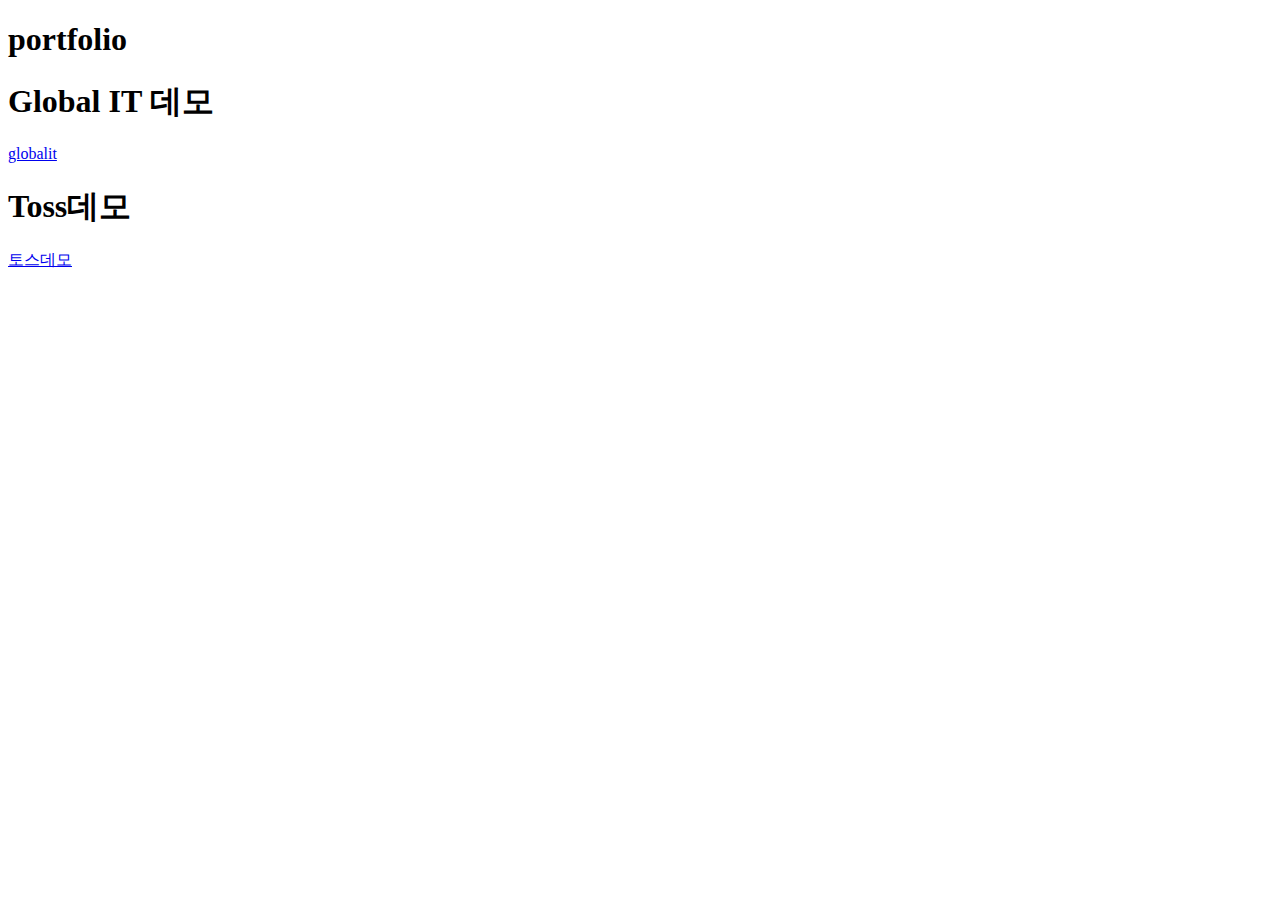
==== index.html @ a835efb0 "Add files via upload" ====
<!DOCTYPE html>
<html lang="en">
<head>
    <meta charset="UTF-8">
    <meta http-equiv="X-UA-Compatible" content="IE=edge">
    <meta name="viewport" content="width=device-width, initial-scale=1.0">
    <title>portfolio</title>
</head>
<body>
    <h1>portfolio</h1>
    <h1>Global IT 데모</h1>
    <a href="https://gogumagoguma.github.io/portfolio/globalit" target="_blank">globalit</a>
    <h1>Toss데모</h1>
    <a href="https://gogumagoguma.github.io/portfolio/toss" target="_blank">토스데모</a>
</body>
</html>
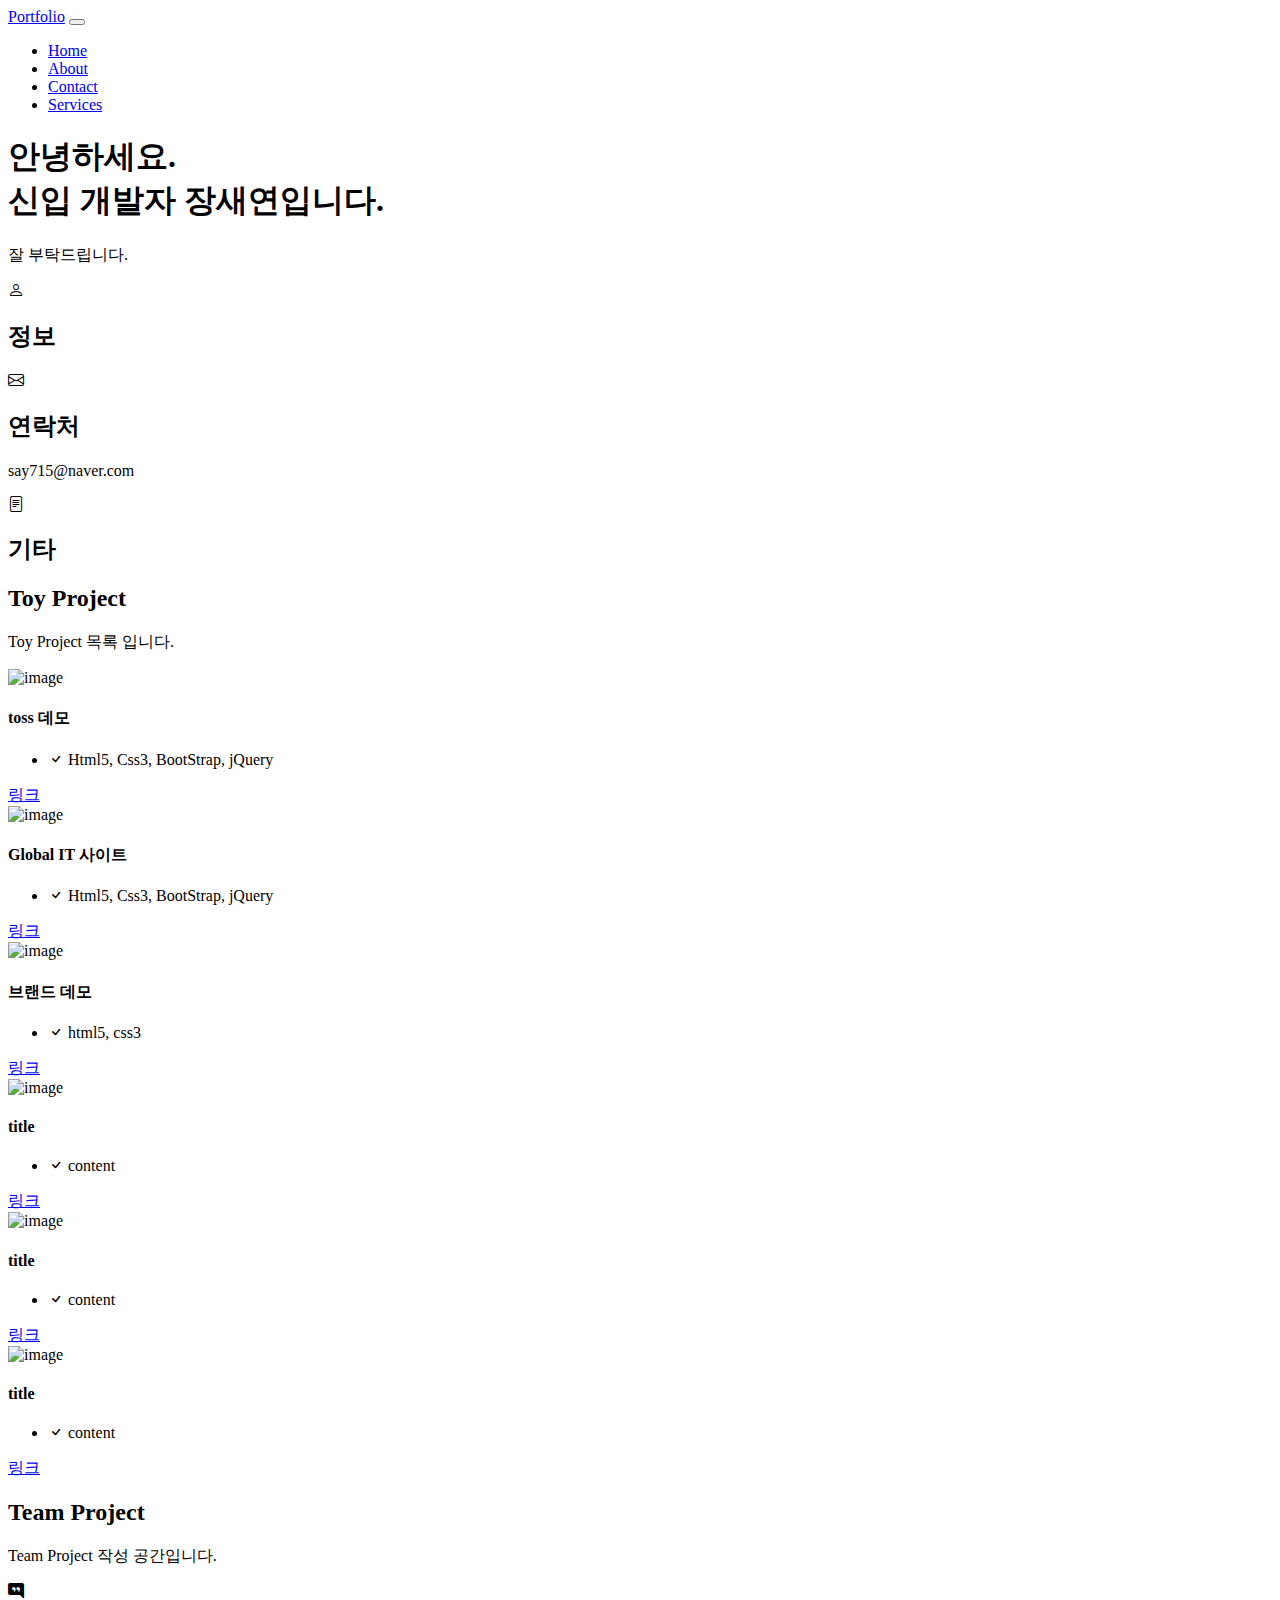
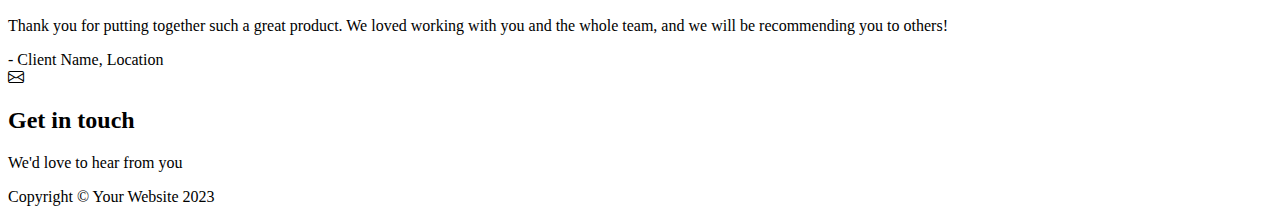
==== commit 151fb38a: "수정" ====
--- a/index.html
+++ b/index.html
@@ -1,16 +1,261 @@
-<!DOCTYPE html>
-<html lang="en">
-<head>
-    <meta charset="UTF-8">
-    <meta http-equiv="X-UA-Compatible" content="IE=edge">
-    <meta name="viewport" content="width=device-width, initial-scale=1.0">
-    <title>portfolio</title>
-</head>
-<body>
-    <h1>portfolio</h1>
-    <h1>Global IT 데모</h1>
-    <a href="https://gogumagoguma.github.io/portfolio/globalit" target="_blank">globalit</a>
-    <h1>Toss데모</h1>
-    <a href="https://gogumagoguma.github.io/portfolio/toss" target="_blank">토스데모</a>
-</body>
-</html>+<!DOCTYPE html>
+<html lang="utf-8">
+    <head>
+        <meta charset="utf-8" />
+        <meta name="viewport" content="width=device-width, initial-scale=1, shrink-to-fit=no" />
+        <meta name="description" content="" />
+        <meta name="author" content="" />
+        <title>Portfolio</title>
+        <!-- Favicon-->
+        <link rel="icon" type="image/x-icon" href="assets/favicon.ico" />
+        <!-- Bootstrap icons-->
+        <link href="https://cdn.jsdelivr.net/npm/bootstrap-icons@1.4.1/font/bootstrap-icons.css" rel="stylesheet" />
+        <!-- Core theme CSS (includes Bootstrap)-->
+        <link href="css/styles.css" rel="stylesheet" />
+    </head>
+    <body>
+        <!-- Responsive navbar-->
+        <nav class="navbar navbar-expand-lg navbar-dark bg-dark">
+            <div class="container px-5">
+                <a class="navbar-brand" href="#!">Portfolio</a>
+                <button class="navbar-toggler" type="button" data-bs-toggle="collapse" data-bs-target="#navbarSupportedContent" aria-controls="navbarSupportedContent" aria-expanded="false" aria-label="Toggle navigation"><span class="navbar-toggler-icon"></span></button>
+                <div class="collapse navbar-collapse" id="navbarSupportedContent">
+                    <ul class="navbar-nav ms-auto mb-2 mb-lg-0">
+                        <li class="nav-item"><a class="nav-link active" aria-current="page" href="#!">Home</a></li>
+                        <li class="nav-item"><a class="nav-link" href="#!">About</a></li>
+                        <li class="nav-item"><a class="nav-link" href="#!">Contact</a></li>
+                        <li class="nav-item"><a class="nav-link" href="#!">Services</a></li>
+                    </ul>
+                </div>
+            </div>
+        </nav>
+        <!-- Header-->
+        <header class="bg-dark py-5">
+            <div class="container px-5">
+                <div class="row gx-5 justify-content-center">
+                    <div class="col-lg-6">
+                        <div class="text-center my-5">
+                            <h1 class="display-5 fw-bolder text-white mb-2">안녕하세요.<br> 신입 개발자 장새연입니다.</h1>
+                            <p class="lead text-white-50 mb-4">잘 부탁드립니다.</p>
+                        </div>
+                    </div>
+                </div>
+            </div>
+        </header>
+        <!-- 소개란-->
+        <section class="py-5 border-bottom" id="features">
+            <div class="container px-5 my-5">
+                <div class="row gx-5">
+                    <div class="col-lg-4 mb-5 mb-lg-0">
+                        <div class="feature bg-primary bg-gradient text-white rounded-3 mb-3"><i class="bi bi-person"></i></div>
+                        <h2 class="h4 fw-bolder">정보</h2>
+                        <p></p>
+
+                    </div>
+                    <div class="col-lg-4 mb-5 mb-lg-0">
+                        <div class="feature bg-primary bg-gradient text-white rounded-3 mb-3"><i class="bi bi-envelope"></i></div>
+                        <h2 class="h4 fw-bolder">연락처</h2>
+                        <p>say715@naver.com</p>
+
+                    </div>
+                    <div class="col-lg-4">
+                        <div class="feature bg-primary bg-gradient text-white rounded-3 mb-3"><i class="bi bi-file-text"></i></div>
+                        <h2 class="h4 fw-bolder">기타</h2>
+                        <p></p>
+
+                    </div>
+                </div>
+            </div>
+        </section>
+        <!-- Pricing section-->
+        <section class="bg-light py-5 border-bottom">
+            <div class="container px-5 my-5 ">
+                <div class="text-center mb-5">
+                    <h2 class="fw-bolder">Toy Project</h2>
+                    <p class="lead mb-0">Toy Project 목록 입니다.</p>
+                </div>
+                <div class="row gx-5 justify-content-center">
+                    <!-- ToyProject 1-->
+                    <div class="col-lg-6 col-xl-4">
+                        <div class="card mb-5 mb-xl-0">
+                            <!-- 이미지 들어갈 곳 -->
+                            <div class="mb-3">
+                                <img class="card-img-top" src="img/toss.png" alt="image" style="width:100%">
+                            </div>
+                            <div class="card-body p-4">
+                                <h4 class="card-title text-center">toss 데모</h4>
+                                <ul class="card-text list-unstyled mb-4">
+                                    <li class="mb-2">
+                                        <i class="bi bi-check text-primary"></i>
+                                        Html5, Css3, BootStrap, jQuery
+                                    </li>
+                                </ul>
+                                <div class="d-grid"><a class="btn btn-outline-primary" href="toss/index.html">링크</a></div>
+                            </div>
+                        </div>
+                    </div>
+                    <!-- ToyProject 2-->
+                    <div class="col-lg-6 col-xl-4">
+                        <div class="card mb-5 mb-xl-0">
+                            <!-- 이미지 들어갈 곳 -->
+                            <div class="mb-3">
+                                <img class="card-img-top" src="img/global.png" alt="image" style="width:100%">
+                            </div>
+                            <div class="card-body p-4">
+                                <h4 class="card-title text-center">Global IT 사이트</h4>
+                                <ul class="card-text list-unstyled mb-4">
+                                    <li class="mb-2">
+                                        <i class="bi bi-check text-primary"></i>
+                                        Html5, Css3, BootStrap, jQuery
+                                    </li>
+                                </ul>
+                                <div class="d-grid"><a class="btn btn-outline-primary" href="globalit/index.html">링크</a></div>
+                            </div>
+                        </div>
+                    </div>
+                    <!-- ToyProject 3-->
+                    <div class="col-lg-6 col-xl-4">
+                        <div class="card mb-5 mb-xl-0">
+                            <!-- 이미지 들어갈 곳 -->
+                            <div class="mb-3">
+                                <img class="card-img-top" src="img/brand.png" alt="image" style="width:100%">
+                            </div>
+                            <div class="card-body p-4">
+                                <h4 class="card-title text-center">브랜드 데모</h4>
+                                <ul class="card-text list-unstyled mb-4">
+                                    <li class="mb-2">
+                                        <i class="bi bi-check text-primary"></i>
+                                        html5, css3
+                                    </li>
+                                </ul>
+                                <div class="d-grid"><a class="btn btn-outline-primary" href="brand/index.html">링크</a></div>
+                            </div>
+                        </div>
+                    </div>
+                </div>
+            </div>
+            <div class="container px-5 my-5 ">
+                <div class="row gx-5 justify-content-center">
+                    <!-- ToyProject 1-->
+                    <div class="col-lg-6 col-xl-4">
+                        <div class="card mb-5 mb-xl-0">
+                            <!-- 이미지 들어갈 곳 -->
+                            <div class="mb-3">
+                                <img class="card-img-top" src="img/test.png" alt="image" style="width:100%">
+                            </div>
+                            <div class="card-body p-4">
+                                <h4 class="card-title text-center">title</h4>
+                                <ul class="card-text list-unstyled mb-4">
+                                    <li class="mb-2">
+                                        <i class="bi bi-check text-primary"></i>
+                                        content
+                                    </li>
+                                </ul>
+                                <div class="d-grid"><a class="btn btn-outline-primary" href="#!">링크</a></div>
+                            </div>
+                        </div>
+                    </div>
+                    <!-- ToyProject 2-->
+                    <div class="col-lg-6 col-xl-4">
+                        <div class="card mb-5 mb-xl-0">
+                            <!-- 이미지 들어갈 곳 -->
+                            <div class="mb-3">
+                                <img class="card-img-top" src="img/test.png" alt="image" style="width:100%">
+                            </div>
+                            <div class="card-body p-4">
+                                <h4 class="card-title text-center">title</h4>
+                                <ul class="card-text list-unstyled mb-4">
+                                    <li class="mb-2">
+                                        <i class="bi bi-check text-primary"></i>
+                                        content
+                                    </li>
+                                </ul>
+                                <div class="d-grid"><a class="btn btn-outline-primary" href="#!">링크</a></div>
+                            </div>
+                        </div>
+                    </div>
+                    <!-- ToyProject 3-->
+                    <div class="col-lg-6 col-xl-4">
+                        <div class="card mb-5 mb-xl-0">
+                            <!-- 이미지 들어갈 곳 -->
+                            <div class="mb-3">
+                                <img class="card-img-top" src="img/test.png" alt="image" style="width:100%">
+                            </div>
+                            <div class="card-body p-4">
+                                <h4 class="card-title text-center">title</h4>
+                                <ul class="card-text list-unstyled mb-4">
+                                    <li class="mb-2">
+                                        <i class="bi bi-check text-primary"></i>
+                                        content
+                                    </li>
+                                </ul>
+                                <div class="d-grid"><a class="btn btn-outline-primary" href="#!">링크</a></div>
+                            </div>
+                        </div>
+                    </div>
+                </div>
+            </div>
+        </section>
+        <!-- Testimonials section-->
+        <section class="py-5 border-bottom">
+            <div class="container px-5 my-5 px-5">
+                <div class="text-center mb-5">
+                    <h2 class="fw-bolder">Team Project</h2>
+                    <p class="lead mb-0">Team Project 작성 공간입니다.</p>
+                </div>
+                <div class="row gx-5 justify-content-center">
+                    <div class="col-lg-6">
+                        <!-- Testimonial 1-->
+                        <div class="card mb-4">
+                            <div class="card-body p-4">
+                                <div class="d-flex">
+                                    <div class="flex-shrink-0"><i class="bi bi-chat-right-quote-fill text-primary fs-1"></i></div>
+                                    <div class="ms-4">
+                                        <p class="mb-1">Thank you for putting together such a great product. We loved working with you and the whole team, and we will be recommending you to others!</p>
+                                        <div class="small text-muted">- Client Name, Location</div>
+                                    </div>
+                                </div>
+                            </div>
+                        </div>
+                    </div>
+                </div>
+            </div>
+        </section>
+        <!-- Contact section-->
+        <section class="bg-light py-5">
+            <div class="container px-5 my-5 px-5">
+                <div class="text-center mb-5">
+                    <div class="feature bg-primary bg-gradient text-white rounded-3 mb-3"><i class="bi bi-envelope"></i></div>
+                    <h2 class="fw-bolder">Get in touch</h2>
+                    <p class="lead mb-0">We'd love to hear from you</p>
+                </div>
+
+            </div>
+        </section>
+        <!-- Footer-->
+        <footer class="py-5 bg-dark">
+            <div class="container px-5"><p class="m-0 text-center text-white">Copyright &copy; Your Website 2023</p></div>
+        </footer>
+        <!-- Bootstrap core JS-->
+        <script src="https://cdn.jsdelivr.net/npm/bootstrap@5.2.3/dist/js/bootstrap.bundle.min.js"></script>
+        <!-- Core theme JS-->
+        <script src="js/scripts.js"></script>
+        <!-- * * * * * * * * * * * * * * * * * * * * * * * * * * * * * * * * * * * * * * * *-->
+        <!-- * *                               SB Forms JS                               * *-->
+        <!-- * * Activate your form at https://startbootstrap.com/solution/contact-forms * *-->
+        <!-- * * * * * * * * * * * * * * * * * * * * * * * * * * * * * * * * * * * * * * * *-->
+        <script src="https://cdn.startbootstrap.com/sb-forms-latest.js"></script>
+
+
+        <!-- 모달 -------------------->
+        <div class="modal" tabindex="-1" role="dialog">
+            <div class="modal-dialog modal-lg" role="document">
+                <div class="modal-content">
+                    <div class="modal-header"></div>
+                    <div class="modal-body"></div>
+                    <div class="modal-footer"></div>
+                </div>
+            </div>
+        </div>
+    </body>
+</html>
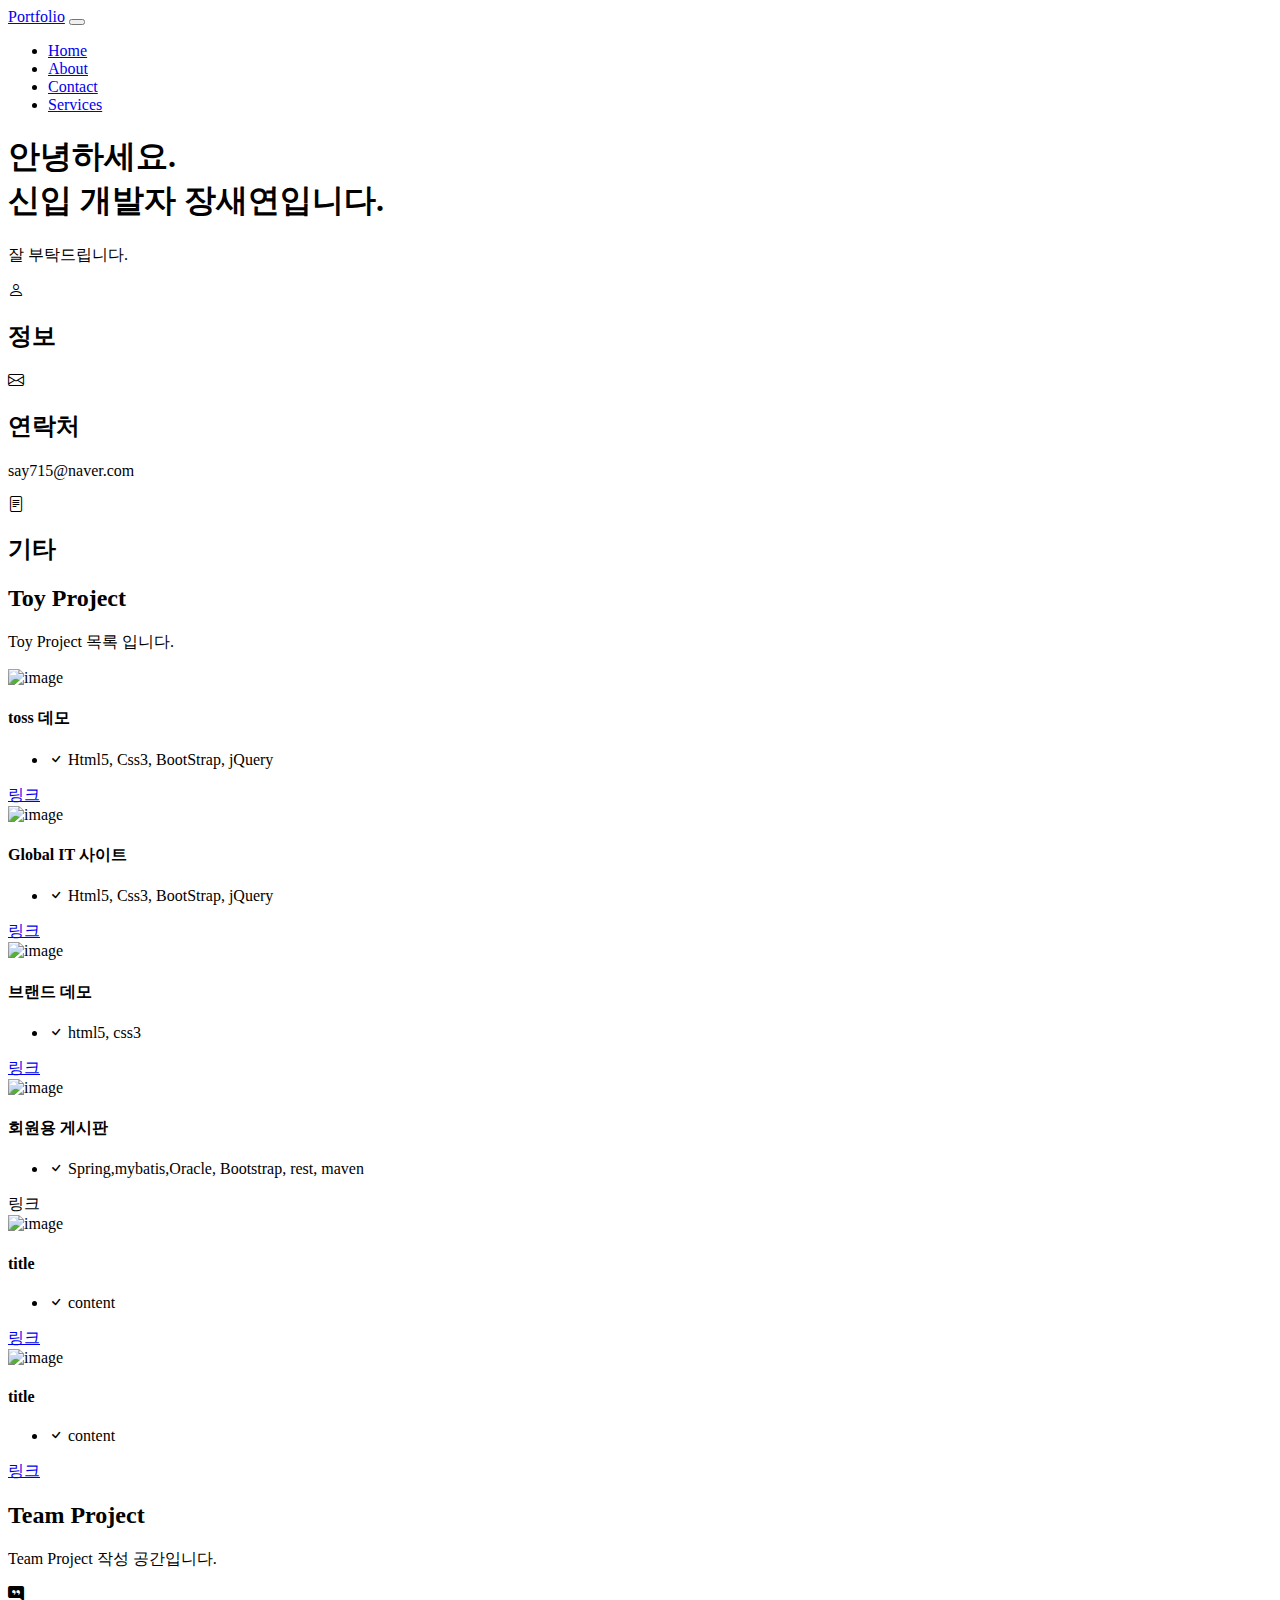
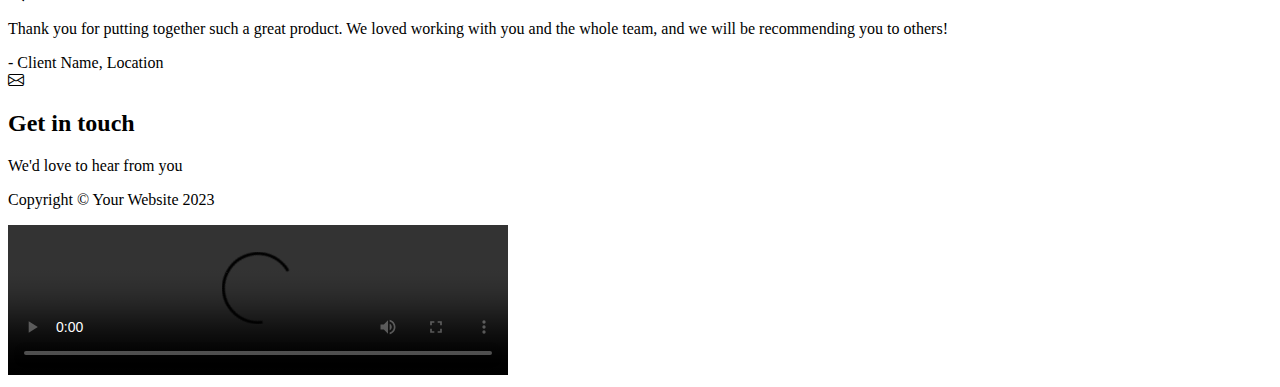
==== commit af176079: "modal 작성중" ====
--- a/index.html
+++ b/index.html
@@ -144,14 +144,14 @@
                                 <img class="card-img-top" src="img/test.png" alt="image" style="width:100%">
                             </div>
                             <div class="card-body p-4">
-                                <h4 class="card-title text-center">title</h4>
-                                <ul class="card-text list-unstyled mb-4">
-                                    <li class="mb-2">
-                                        <i class="bi bi-check text-primary"></i>
-                                        content
-                                    </li>
-                                </ul>
-                                <div class="d-grid"><a class="btn btn-outline-primary" href="#!">링크</a></div>
+                                <h4 class="card-title text-center">회원용 게시판</h4>
+                                <ul class="card-text list-unstyled mb-4">
+                                    <li class="mb-2">
+                                        <i class="bi bi-check text-primary"></i>
+                                        Spring,mybatis,Oracle, Bootstrap, rest, maven
+                                    </li>
+                                </ul>
+                                <div class="d-grid"><a class="btn btn-outline-primary modalBtn" th:data-file="spring.mp4">링크</a></div>
                             </div>
                         </div>
                     </div>
@@ -252,10 +252,25 @@
             <div class="modal-dialog modal-lg" role="document">
                 <div class="modal-content">
                     <div class="modal-header"></div>
-                    <div class="modal-body"></div>
+                    <div class="modal-body">
+                        <video controls width="500">
+                            <source src="">
+                        </video>
+                    </div>
                     <div class="modal-footer"></div>
                 </div>
             </div>
         </div>
+        <!-- 모달 end. -->
     </body>
+
+    <script>
+        $(document).ready(function(e){
+            $(".modalBtn").click(function(){
+                // let src = "video/"+$(this).data('file');
+                // $(".modal .modal-body").attr("src",src);
+                $(".modal").modal('show');
+            });
+        });
+    </script>
 </html>
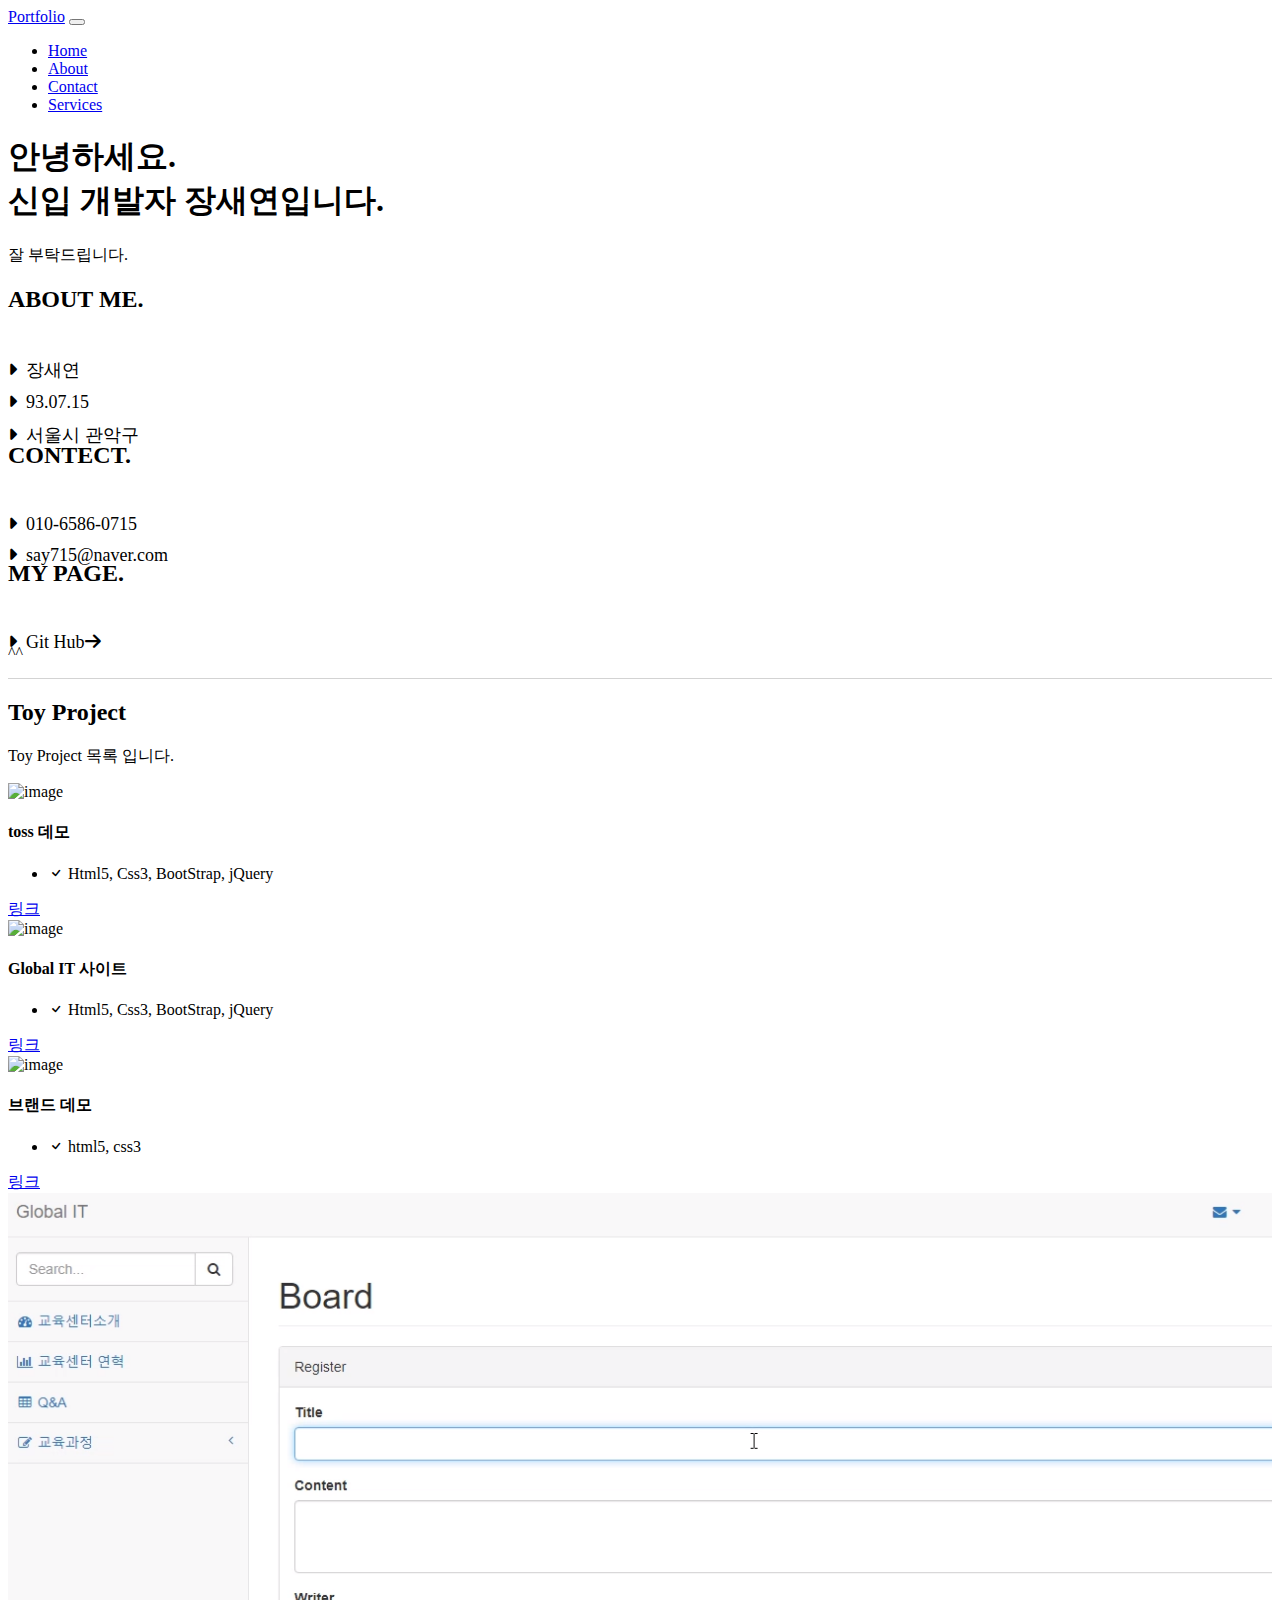
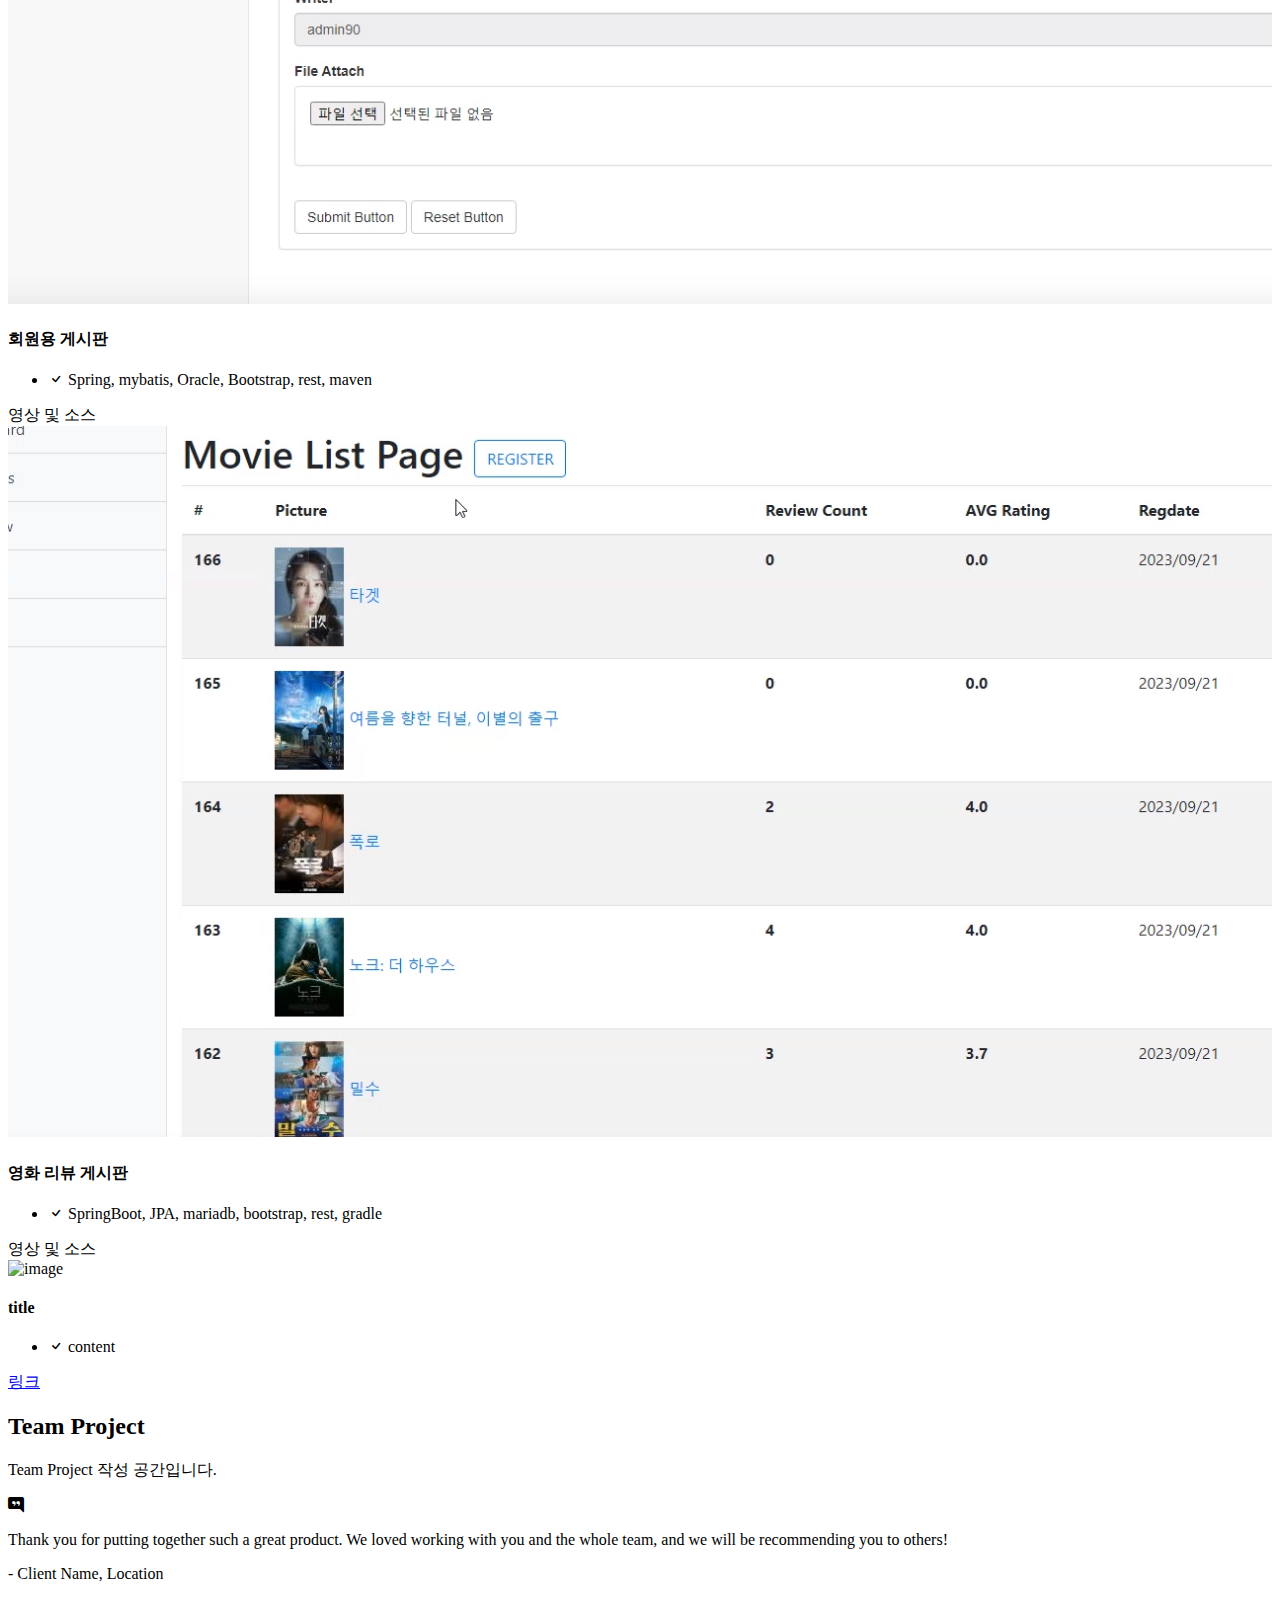
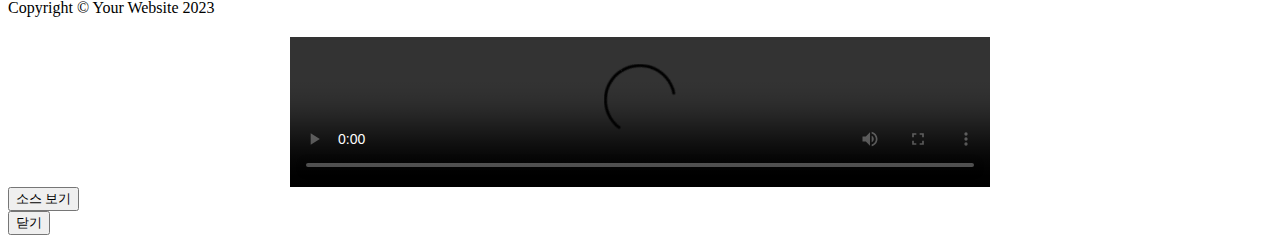
==== commit 181e2afe: "1" ====
--- a/index.html
+++ b/index.html
@@ -12,6 +12,32 @@
         <link href="https://cdn.jsdelivr.net/npm/bootstrap-icons@1.4.1/font/bootstrap-icons.css" rel="stylesheet" />
         <!-- Core theme CSS (includes Bootstrap)-->
         <link href="css/styles.css" rel="stylesheet" />
+        <link rel="stylesheet" href="https://cdnjs.cloudflare.com/ajax/libs/font-awesome/6.4.2/css/all.min.css">
+        <style>
+            @font-face {
+                font-family: 'NanumSquareNeo-Variable';
+                src: url('https://cdn.jsdelivr.net/gh/projectnoonnu/noonfonts_11-01@1.0/NanumSquareNeo-Variable.woff2') format('woff2');
+                font-weight: normal;
+                font-style: normal;
+            }
+            *{
+                font-family: 'NanumSquareNeo-Variable'; 
+            }
+            #features li{
+                list-style: none;
+                font-size: large;
+                margin-bottom: 10px;
+            }
+            #features ul{
+                padding: 0px;
+                position: relative;
+                top: 25px;
+            }
+            #features li a{
+                color: black;
+                text-decoration: none;
+            }
+        </style>
     </head>
     <body>
         <!-- Responsive navbar-->
@@ -35,7 +61,7 @@
                 <div class="row gx-5 justify-content-center">
                     <div class="col-lg-6">
                         <div class="text-center my-5">
-                            <h1 class="display-5 fw-bolder text-white mb-2">안녕하세요.<br> 신입 개발자 장새연입니다.</h1>
+                            <h1 class="display-5 fw-bolder text-white mb-2" style="width: 600px;">안녕하세요.<br>신입 개발자 장새연입니다.</h1>
                             <p class="lead text-white-50 mb-4">잘 부탁드립니다.</p>
                         </div>
                     </div>
@@ -43,28 +69,43 @@
             </div>
         </header>
         <!-- 소개란-->
-        <section class="py-5 border-bottom" id="features">
+        <section class="bg-light py-5 border-bottom" id="features">
             <div class="container px-5 my-5">
                 <div class="row gx-5">
                     <div class="col-lg-4 mb-5 mb-lg-0">
-                        <div class="feature bg-primary bg-gradient text-white rounded-3 mb-3"><i class="bi bi-person"></i></div>
-                        <h2 class="h4 fw-bolder">정보</h2>
-                        <p></p>
-
+                        <h2 class="fw-bolder">ABOUT ME.</h2>
+                        <ul>
+                            <li><i class="fa-solid fa-caret-right"></i>&nbsp;&nbsp;장새연</li>
+                            <li><i class="fa-solid fa-caret-right"></i>&nbsp;&nbsp;93.07.15</li>
+                            <li><i class="fa-solid fa-caret-right"></i>&nbsp;&nbsp;서울시 관악구</li>
+                        </ul>
                     </div>
                     <div class="col-lg-4 mb-5 mb-lg-0">
-                        <div class="feature bg-primary bg-gradient text-white rounded-3 mb-3"><i class="bi bi-envelope"></i></div>
-                        <h2 class="h4 fw-bolder">연락처</h2>
-                        <p>say715@naver.com</p>
-
+                        <h2 class="fw-bolder">CONTECT.</h2>
+                        <ul>
+                            <li><i class="fa-solid fa-caret-right"></i>&nbsp;&nbsp;010-6586-0715</li>
+                            <li><i class="fa-solid fa-caret-right"></i>&nbsp;&nbsp;say715@naver.com</li>
+                        </ul>
                     </div>
                     <div class="col-lg-4">
-                        <div class="feature bg-primary bg-gradient text-white rounded-3 mb-3"><i class="bi bi-file-text"></i></div>
-                        <h2 class="h4 fw-bolder">기타</h2>
-                        <p></p>
-
-                    </div>
-                </div>
+                        <h2 class="fw-bolder">MY PAGE.</h2>
+                        <ul>
+                            <li><i class="fa-solid fa-caret-right"></i>&nbsp;
+                                <a href="https://github.com/goguma715/portfolio">Git Hub<i class="fa-solid fa-arrow-right"></i></a>
+                            </li>
+                        </ul>
+                    </div>
+                </div>
+            </div>
+        </section>
+        <!-- Contact section-->
+        <section class="py-5" style="border-bottom: solid 1px lightgray;">
+            <div class="container px-5 my-5 px-5">
+                <div class="text-center mb-5">
+                    <!-- <h2 class="fw-bolder">Skills.</h2> -->
+                    <p class="lead mb-0">^^</p>
+                </div>
+
             </div>
         </section>
         <!-- Pricing section-->
@@ -141,17 +182,17 @@
                         <div class="card mb-5 mb-xl-0">
                             <!-- 이미지 들어갈 곳 -->
                             <div class="mb-3">
-                                <img class="card-img-top" src="img/test.png" alt="image" style="width:100%">
+                                <img class="card-img-top" src="img/spring.png" alt="image" style="width:100%">
                             </div>
                             <div class="card-body p-4">
                                 <h4 class="card-title text-center">회원용 게시판</h4>
                                 <ul class="card-text list-unstyled mb-4">
                                     <li class="mb-2">
                                         <i class="bi bi-check text-primary"></i>
-                                        Spring,mybatis,Oracle, Bootstrap, rest, maven
-                                    </li>
-                                </ul>
-                                <div class="d-grid"><a class="btn btn-outline-primary modalBtn" th:data-file="spring.mp4">링크</a></div>
+                                        Spring, mybatis, Oracle, Bootstrap, rest, maven
+                                    </li>
+                                </ul>
+                                <div class="d-grid"><a class="btn btn-outline-primary modalBtn" data-file="spring.mp4">영상 및 소스</a></div>
                             </div>
                         </div>
                     </div>
@@ -160,17 +201,17 @@
                         <div class="card mb-5 mb-xl-0">
                             <!-- 이미지 들어갈 곳 -->
                             <div class="mb-3">
-                                <img class="card-img-top" src="img/test.png" alt="image" style="width:100%">
-                            </div>
-                            <div class="card-body p-4">
-                                <h4 class="card-title text-center">title</h4>
-                                <ul class="card-text list-unstyled mb-4">
-                                    <li class="mb-2">
-                                        <i class="bi bi-check text-primary"></i>
-                                        content
-                                    </li>
-                                </ul>
-                                <div class="d-grid"><a class="btn btn-outline-primary" href="#!">링크</a></div>
+                                <img class="card-img-top" src="img/springboot.png" alt="image" style="width:100%">
+                            </div>
+                            <div class="card-body p-4">
+                                <h4 class="card-title text-center">영화 리뷰 게시판</h4>
+                                <ul class="card-text list-unstyled mb-4">
+                                    <li class="mb-2">
+                                        <i class="bi bi-check text-primary"></i>
+                                        SpringBoot, JPA, mariadb, bootstrap, rest, gradle
+                                    </li>
+                                </ul>
+                                <div class="d-grid"><a class="btn btn-outline-primary modalBtn" data-file="springboot.mp4">영상 및 소스</a></div>
                             </div>
                         </div>
                     </div>
@@ -221,56 +262,56 @@
                 </div>
             </div>
         </section>
-        <!-- Contact section-->
-        <section class="bg-light py-5">
-            <div class="container px-5 my-5 px-5">
-                <div class="text-center mb-5">
-                    <div class="feature bg-primary bg-gradient text-white rounded-3 mb-3"><i class="bi bi-envelope"></i></div>
-                    <h2 class="fw-bolder">Get in touch</h2>
-                    <p class="lead mb-0">We'd love to hear from you</p>
-                </div>
-
-            </div>
-        </section>
         <!-- Footer-->
         <footer class="py-5 bg-dark">
             <div class="container px-5"><p class="m-0 text-center text-white">Copyright &copy; Your Website 2023</p></div>
         </footer>
         <!-- Bootstrap core JS-->
         <script src="https://cdn.jsdelivr.net/npm/bootstrap@5.2.3/dist/js/bootstrap.bundle.min.js"></script>
-        <!-- Core theme JS-->
         <script src="js/scripts.js"></script>
-        <!-- * * * * * * * * * * * * * * * * * * * * * * * * * * * * * * * * * * * * * * * *-->
-        <!-- * *                               SB Forms JS                               * *-->
-        <!-- * * Activate your form at https://startbootstrap.com/solution/contact-forms * *-->
-        <!-- * * * * * * * * * * * * * * * * * * * * * * * * * * * * * * * * * * * * * * * *-->
         <script src="https://cdn.startbootstrap.com/sb-forms-latest.js"></script>
 
 
         <!-- 모달 -------------------->
-        <div class="modal" tabindex="-1" role="dialog">
+        <div class="modal videoModal" tabindex="-1" role="dialog">
             <div class="modal-dialog modal-lg" role="document">
                 <div class="modal-content">
-                    <div class="modal-header"></div>
                     <div class="modal-body">
-                        <video controls width="500">
-                            <source src="">
-                        </video>
-                    </div>
-                    <div class="modal-footer"></div>
+                        <div class="container" style="display: flex; align-items: center; justify-content: center; margin-top: 20px;">
+                            <video controls width="700" >
+                                <source src="">
+                            </video>
+                        </div>
+                        <button>소스 보기</button>
+                    </div>
+                    <div class="modal-footer">
+                        <button class="btn btn-outline-primary close">닫기</button>
+                    </div>
                 </div>
             </div>
         </div>
         <!-- 모달 end. -->
     </body>
 
+    <script src="https://code.jquery.com/jquery-3.4.1.js"></script>
     <script>
         $(document).ready(function(e){
+            let videoModal = $(".videoModal");
+
             $(".modalBtn").click(function(){
-                // let src = "video/"+$(this).data('file');
-                // $(".modal .modal-body").attr("src",src);
-                $(".modal").modal('show');
+                let src = "/video/" + $(this).data('file');
+                let videoElement = videoModal.find("video");
+                let videoSource = videoElement.find("source");
+
+                videoSource.attr("src", src);
+                videoElement[0].load();
+                videoModal.modal("show");
             });
+
+            $('.close').click(function(){
+                $(videoModal).modal('hide');
+            });
+            
         });
     </script>
 </html>
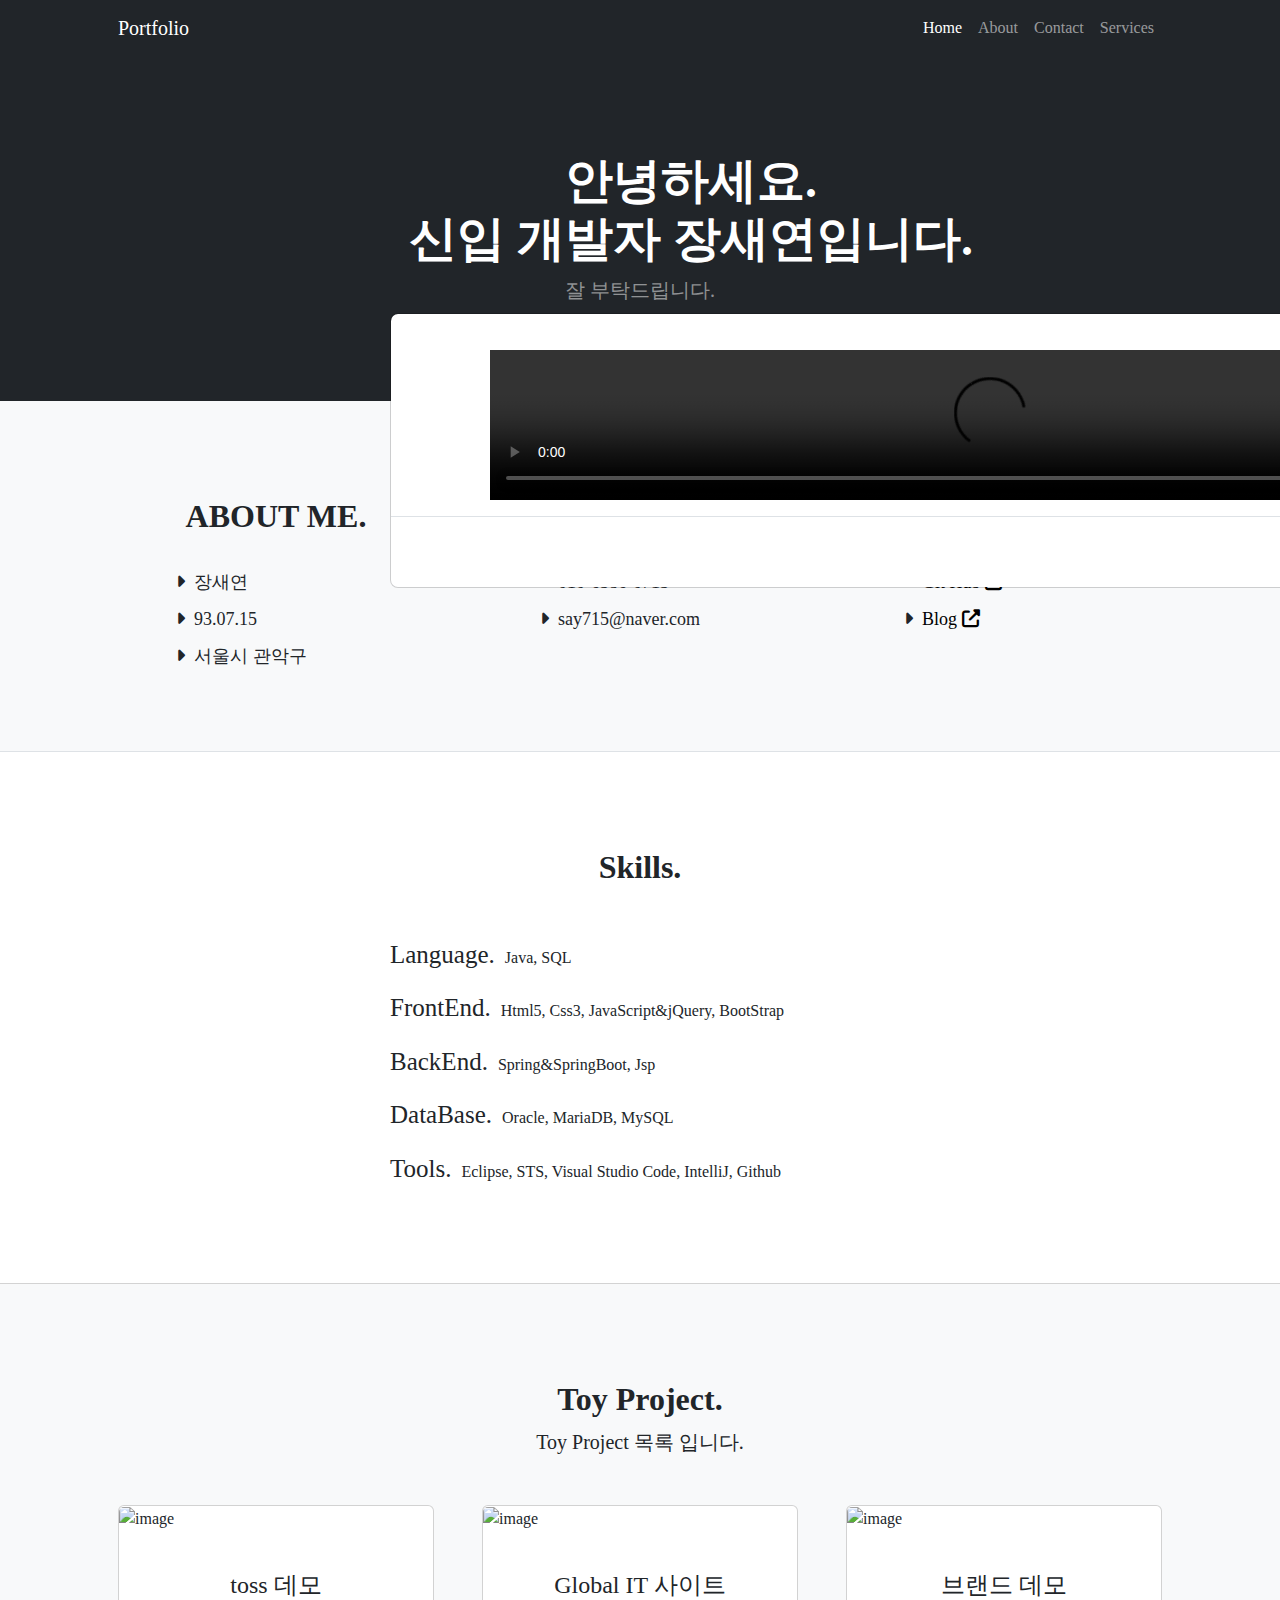
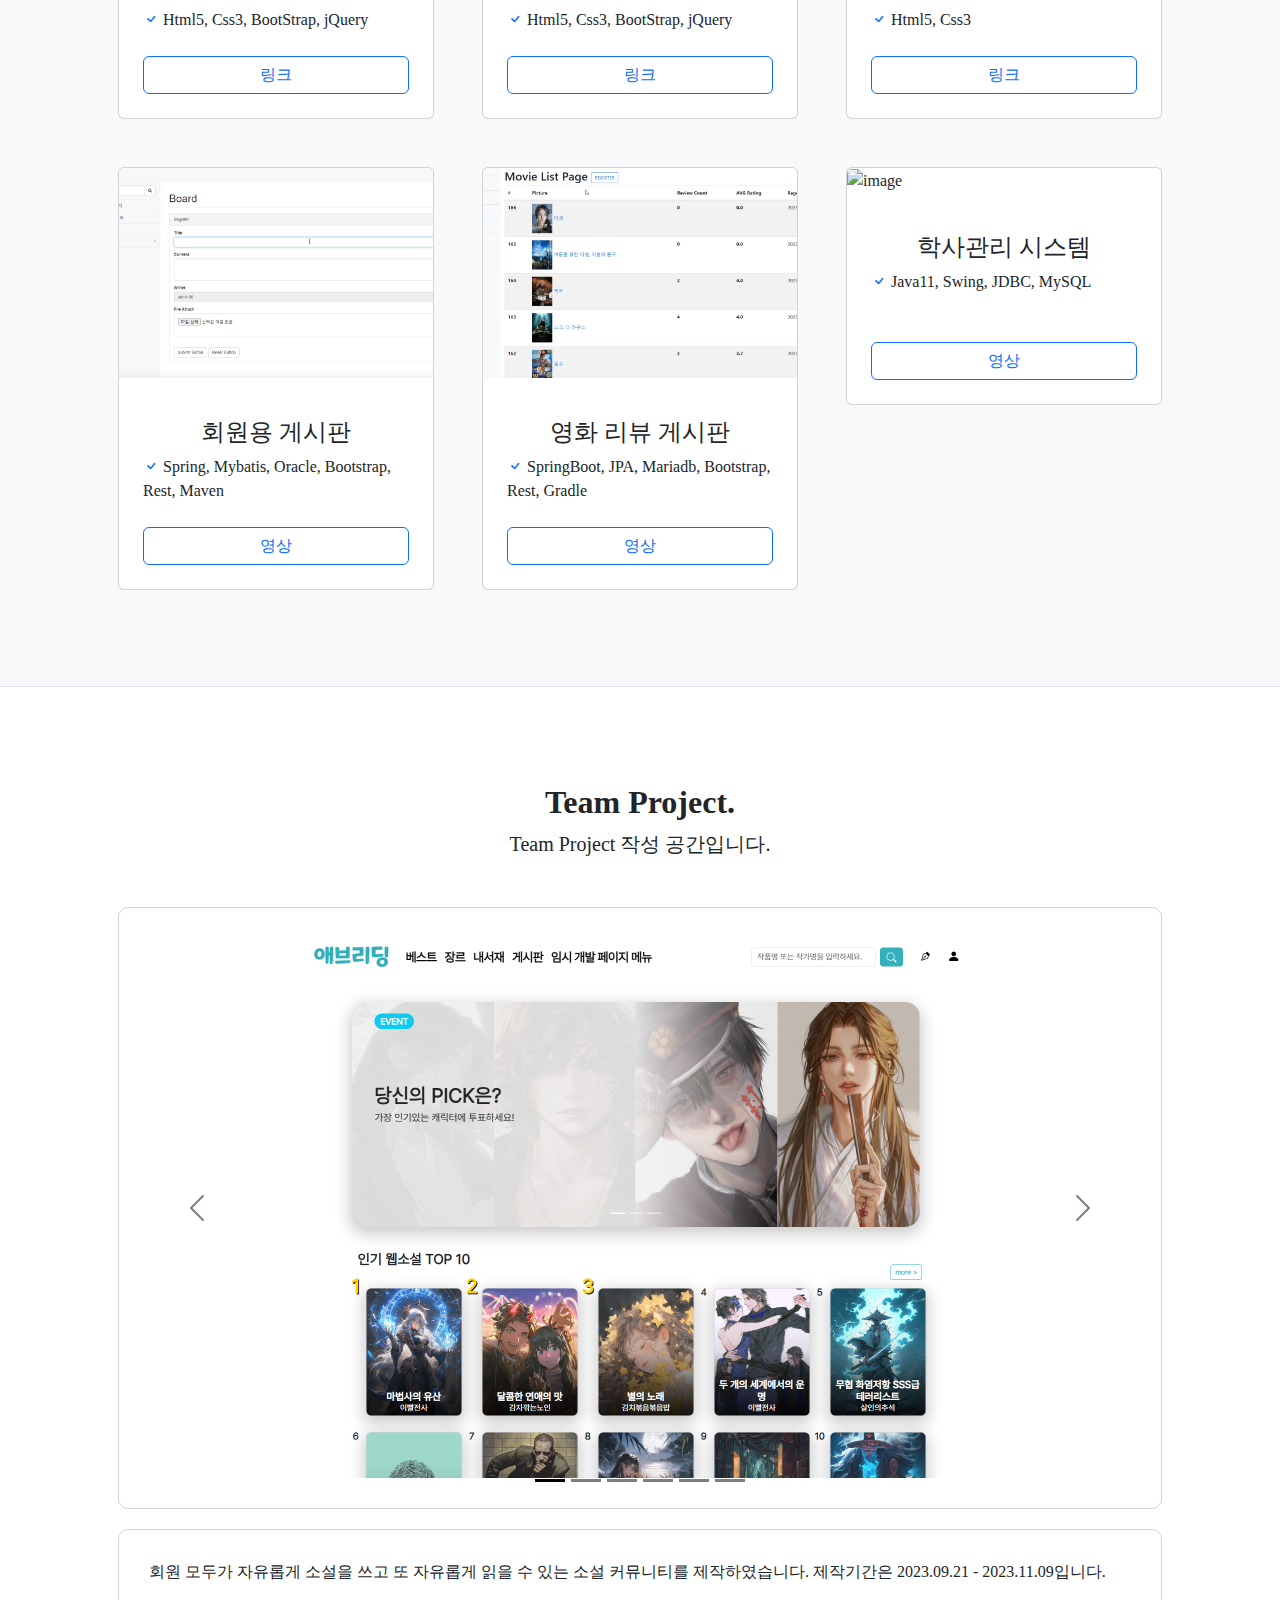
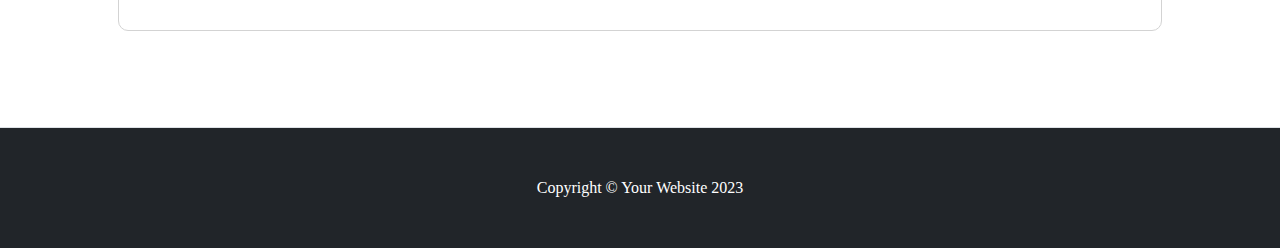
==== commit 73406423: "수정" ====
--- a/index.html
+++ b/index.html
@@ -13,6 +13,13 @@
         <!-- Core theme CSS (includes Bootstrap)-->
         <link href="css/styles.css" rel="stylesheet" />
         <link rel="stylesheet" href="https://cdnjs.cloudflare.com/ajax/libs/font-awesome/6.4.2/css/all.min.css">
+        <!-- bs5 -->
+        <!-- Latest compiled and minified CSS -->
+        <link href="https://cdn.jsdelivr.net/npm/bootstrap@5.3.2/dist/css/bootstrap.min.css" rel="stylesheet">
+
+        <!-- Latest compiled JavaScript -->
+        <script src="https://cdn.jsdelivr.net/npm/bootstrap@5.3.2/dist/js/bootstrap.bundle.min.js"></script>
+        
         <style>
             @font-face {
                 font-family: 'NanumSquareNeo-Variable';
@@ -32,10 +39,68 @@
                 padding: 0px;
                 position: relative;
                 top: 25px;
+                width: 200px;
+                margin: auto
             }
             #features li a{
                 color: black;
                 text-decoration: none;
+            }
+            .card img{
+                object-position: center;
+                object-fit: cover;
+                width: 374px;
+                height: 210px;
+            }
+            .info h2{
+                text-align: center;
+            }
+            #skills span{
+                font-size: 25px;
+                font-weight: 100;
+                margin-right: 10px;
+            }
+            #skills .list{
+                text-align: left;
+                margin: auto;
+                width: 500px;
+                margin-top: 50px;
+            }
+
+            #demo{
+                border: solid 1px lightgray;
+                padding: 30px;
+                border-radius: 10px;            
+            }
+
+            #demo .carousel-inner{
+                width:960px;
+                height: 540px;
+                object-position: center;
+                object-fit: cover;
+                margin: auto;
+            }
+            #demo img{
+                width: 100%;
+            }
+
+            #sogam{
+                border: solid 1px lightgray;
+                padding: 30px;
+                border-radius: 10px; 
+                margin-top: 20px;
+            }
+            .modal {
+                display: flex;
+                align-items: center;
+                justify-content: center;
+            }
+            .modal-dialog .size{
+                width: 1200px;
+                height: auto;
+            }
+            .modal-content .size{
+                min-height: 80%;
             }
         </style>
     </head>
@@ -69,7 +134,7 @@
             </div>
         </header>
         <!-- 소개란-->
-        <section class="bg-light py-5 border-bottom" id="features">
+        <section class="bg-light py-5 border-bottom info" id="features">
             <div class="container px-5 my-5">
                 <div class="row gx-5">
                     <div class="col-lg-4 mb-5 mb-lg-0">
@@ -91,7 +156,10 @@
                         <h2 class="fw-bolder">MY PAGE.</h2>
                         <ul>
                             <li><i class="fa-solid fa-caret-right"></i>&nbsp;
-                                <a href="https://github.com/goguma715/portfolio">Git Hub<i class="fa-solid fa-arrow-right"></i></a>
+                                <a href="https://github.com/goguma715">Git Hub <i class="fa-solid fa-up-right-from-square"></i></a>
+                            </li>
+                            <li><i class="fa-solid fa-caret-right"></i>&nbsp;
+                                <a href="https://daegariless.tistory.com/">Blog <i class="fa-solid fa-up-right-from-square"></i></a>
                             </li>
                         </ul>
                     </div>
@@ -100,10 +168,18 @@
         </section>
         <!-- Contact section-->
         <section class="py-5" style="border-bottom: solid 1px lightgray;">
-            <div class="container px-5 my-5 px-5">
+            <div class="container px-5 my-5 px-5" id="skills">
                 <div class="text-center mb-5">
                     <!-- <h2 class="fw-bolder">Skills.</h2> -->
-                    <p class="lead mb-0">^^</p>
+                    <h2 class="fw-bolder">Skills.</h2>
+                    <div class="list">
+                        <p><span>Language.</span>Java, SQL</p>
+                        <p><span>FrontEnd.</span>Html5, Css3, JavaScript&jQuery, BootStrap</p>
+                        <p><span>BackEnd.</span>Spring&SpringBoot, Jsp</p>
+                        <p><span>DataBase.</span>Oracle, MariaDB, MySQL</p>
+                        <p><span>Tools.</span>Eclipse, STS, Visual Studio Code, IntelliJ, Github</p>
+                    </div>
+                    
                 </div>
 
             </div>
@@ -112,7 +188,7 @@
         <section class="bg-light py-5 border-bottom">
             <div class="container px-5 my-5 ">
                 <div class="text-center mb-5">
-                    <h2 class="fw-bolder">Toy Project</h2>
+                    <h2 class="fw-bolder">Toy Project.</h2>
                     <p class="lead mb-0">Toy Project 목록 입니다.</p>
                 </div>
                 <div class="row gx-5 justify-content-center">
@@ -166,7 +242,7 @@
                                 <ul class="card-text list-unstyled mb-4">
                                     <li class="mb-2">
                                         <i class="bi bi-check text-primary"></i>
-                                        html5, css3
+                                        Html5, Css3
                                     </li>
                                 </ul>
                                 <div class="d-grid"><a class="btn btn-outline-primary" href="brand/index.html">링크</a></div>
@@ -189,10 +265,10 @@
                                 <ul class="card-text list-unstyled mb-4">
                                     <li class="mb-2">
                                         <i class="bi bi-check text-primary"></i>
-                                        Spring, mybatis, Oracle, Bootstrap, rest, maven
-                                    </li>
-                                </ul>
-                                <div class="d-grid"><a class="btn btn-outline-primary modalBtn" data-file="spring.mp4">영상 및 소스</a></div>
+                                        Spring, Mybatis, Oracle, Bootstrap, Rest, Maven
+                                    </li>
+                                </ul>
+                                <div class="d-grid"><a class="btn btn-outline-primary modalBtn" data-file="spring.mp4">영상</a></div>
                             </div>
                         </div>
                     </div>
@@ -208,10 +284,10 @@
                                 <ul class="card-text list-unstyled mb-4">
                                     <li class="mb-2">
                                         <i class="bi bi-check text-primary"></i>
-                                        SpringBoot, JPA, mariadb, bootstrap, rest, gradle
-                                    </li>
-                                </ul>
-                                <div class="d-grid"><a class="btn btn-outline-primary modalBtn" data-file="springboot.mp4">영상 및 소스</a></div>
+                                        SpringBoot, JPA, Mariadb, Bootstrap, Rest, Gradle
+                                    </li>
+                                </ul>
+                                <div class="d-grid"><a class="btn btn-outline-primary modalBtn" data-file="springboot.mp4">영상</a></div>
                             </div>
                         </div>
                     </div>
@@ -220,17 +296,19 @@
                         <div class="card mb-5 mb-xl-0">
                             <!-- 이미지 들어갈 곳 -->
                             <div class="mb-3">
-                                <img class="card-img-top" src="img/test.png" alt="image" style="width:100%">
-                            </div>
-                            <div class="card-body p-4">
-                                <h4 class="card-title text-center">title</h4>
-                                <ul class="card-text list-unstyled mb-4">
-                                    <li class="mb-2">
-                                        <i class="bi bi-check text-primary"></i>
-                                        content
-                                    </li>
-                                </ul>
-                                <div class="d-grid"><a class="btn btn-outline-primary" href="#!">링크</a></div>
+                                <img class="card-img-top" src="img/haksa.png" alt="image" style="width:100%">
+                            </div>
+                            <div class="card-body p-4">
+                                <h4 class="card-title text-center">학사관리 시스템</h4>
+                                <ul class="card-text list-unstyled mb-4">
+                                    <li class="mb-2">
+                                        <i class="bi bi-check text-primary"></i>
+                                        Java11, Swing, JDBC, MySQL
+                                        <br>
+                                        <br>
+                                    </li>
+                                </ul>
+                                <div class="d-grid"><a class="btn btn-outline-primary modalBtn" data-file="haksa.mp4">영상</a></div>
                             </div>
                         </div>
                     </div>
@@ -241,24 +319,58 @@
         <section class="py-5 border-bottom">
             <div class="container px-5 my-5 px-5">
                 <div class="text-center mb-5">
-                    <h2 class="fw-bolder">Team Project</h2>
+                    <h2 class="fw-bolder">Team Project.</h2>
                     <p class="lead mb-0">Team Project 작성 공간입니다.</p>
                 </div>
-                <div class="row gx-5 justify-content-center">
-                    <div class="col-lg-6">
-                        <!-- Testimonial 1-->
-                        <div class="card mb-4">
-                            <div class="card-body p-4">
-                                <div class="d-flex">
-                                    <div class="flex-shrink-0"><i class="bi bi-chat-right-quote-fill text-primary fs-1"></i></div>
-                                    <div class="ms-4">
-                                        <p class="mb-1">Thank you for putting together such a great product. We loved working with you and the whole team, and we will be recommending you to others!</p>
-                                        <div class="small text-muted">- Client Name, Location</div>
-                                    </div>
-                                </div>
-                            </div>
-                        </div>
-                    </div>
+                
+                <div id="teamproject">
+
+                    <div id="demo" class="carousel slide carousel-dark" data-bs-ride="carousel">
+
+                        <!-- Indicators/dots -->
+                        <div class="carousel-indicators">
+                          <button type="button" data-bs-target="#demo" data-bs-slide-to="0" class="active"></button>
+                          <button type="button" data-bs-target="#demo" data-bs-slide-to="1"></button>
+                          <button type="button" data-bs-target="#demo" data-bs-slide-to="2"></button>
+                          <button type="button" data-bs-target="#demo" data-bs-slide-to="3"></button>
+                          <button type="button" data-bs-target="#demo" data-bs-slide-to="4"></button>
+                          <button type="button" data-bs-target="#demo" data-bs-slide-to="5"></button>
+                        </div>
+                      
+                        <!-- The slideshow/carousel -->
+                        <div class="carousel-inner">
+                          <div class="carousel-item active">
+                            <img src="img/team-1.png" alt="Los Angeles" class="d-block w-100">
+                          </div>
+                          <div class="carousel-item">
+                            <img src="img/team-2.png" alt="Los Angeles" class="d-block w-100">
+                          </div>
+                          <div class="carousel-item">
+                            <img src="img/team-3.png" alt="Los Angeles" class="d-block w-100">
+                          </div>
+                          <div class="carousel-item">
+                            <img src="img/team-4.png" alt="Los Angeles" class="d-block w-100">
+                          </div>
+                          <div class="carousel-item">
+                            <img src="img/team-5.png" alt="Los Angeles" class="d-block w-100">
+                          </div>
+                          <div class="carousel-item">
+                            <img src="img/team-6.png" alt="Los Angeles" class="d-block w-100">
+                          </div>
+                        </div>
+                      
+                        <!-- Left and right controls/icons -->
+                        <button class="carousel-control-prev" type="button" data-bs-target="#demo" data-bs-slide="prev">
+                          <span class="carousel-control-prev-icon"></span>
+                        </button>
+                        <button class="carousel-control-next" type="button" data-bs-target="#demo" data-bs-slide="next">
+                          <span class="carousel-control-next-icon"></span>
+                        </button>
+                      </div>
+
+                      <div id="sogam">
+                        <p>회원 모두가 자유롭게 소설을 쓰고 또 자유롭게 읽을 수 있는 소설 커뮤니티를 제작하였습니다. 제작기간은 2023.09.21 - 2023.11.09입니다.</p>
+                      </div>
                 </div>
             </div>
         </section>
@@ -274,15 +386,14 @@
 
         <!-- 모달 -------------------->
         <div class="modal videoModal" tabindex="-1" role="dialog">
-            <div class="modal-dialog modal-lg" role="document">
-                <div class="modal-content">
+            <div class="modal-dialog size" role="document">
+                <div class="modal-content size">
                     <div class="modal-body">
                         <div class="container" style="display: flex; align-items: center; justify-content: center; margin-top: 20px;">
-                            <video controls width="700" >
+                            <video controls width="1000" >
                                 <source src="">
                             </video>
                         </div>
-                        <button>소스 보기</button>
                     </div>
                     <div class="modal-footer">
                         <button class="btn btn-outline-primary close">닫기</button>
@@ -313,5 +424,8 @@
             });
             
         });
+
+
+
     </script>
 </html>
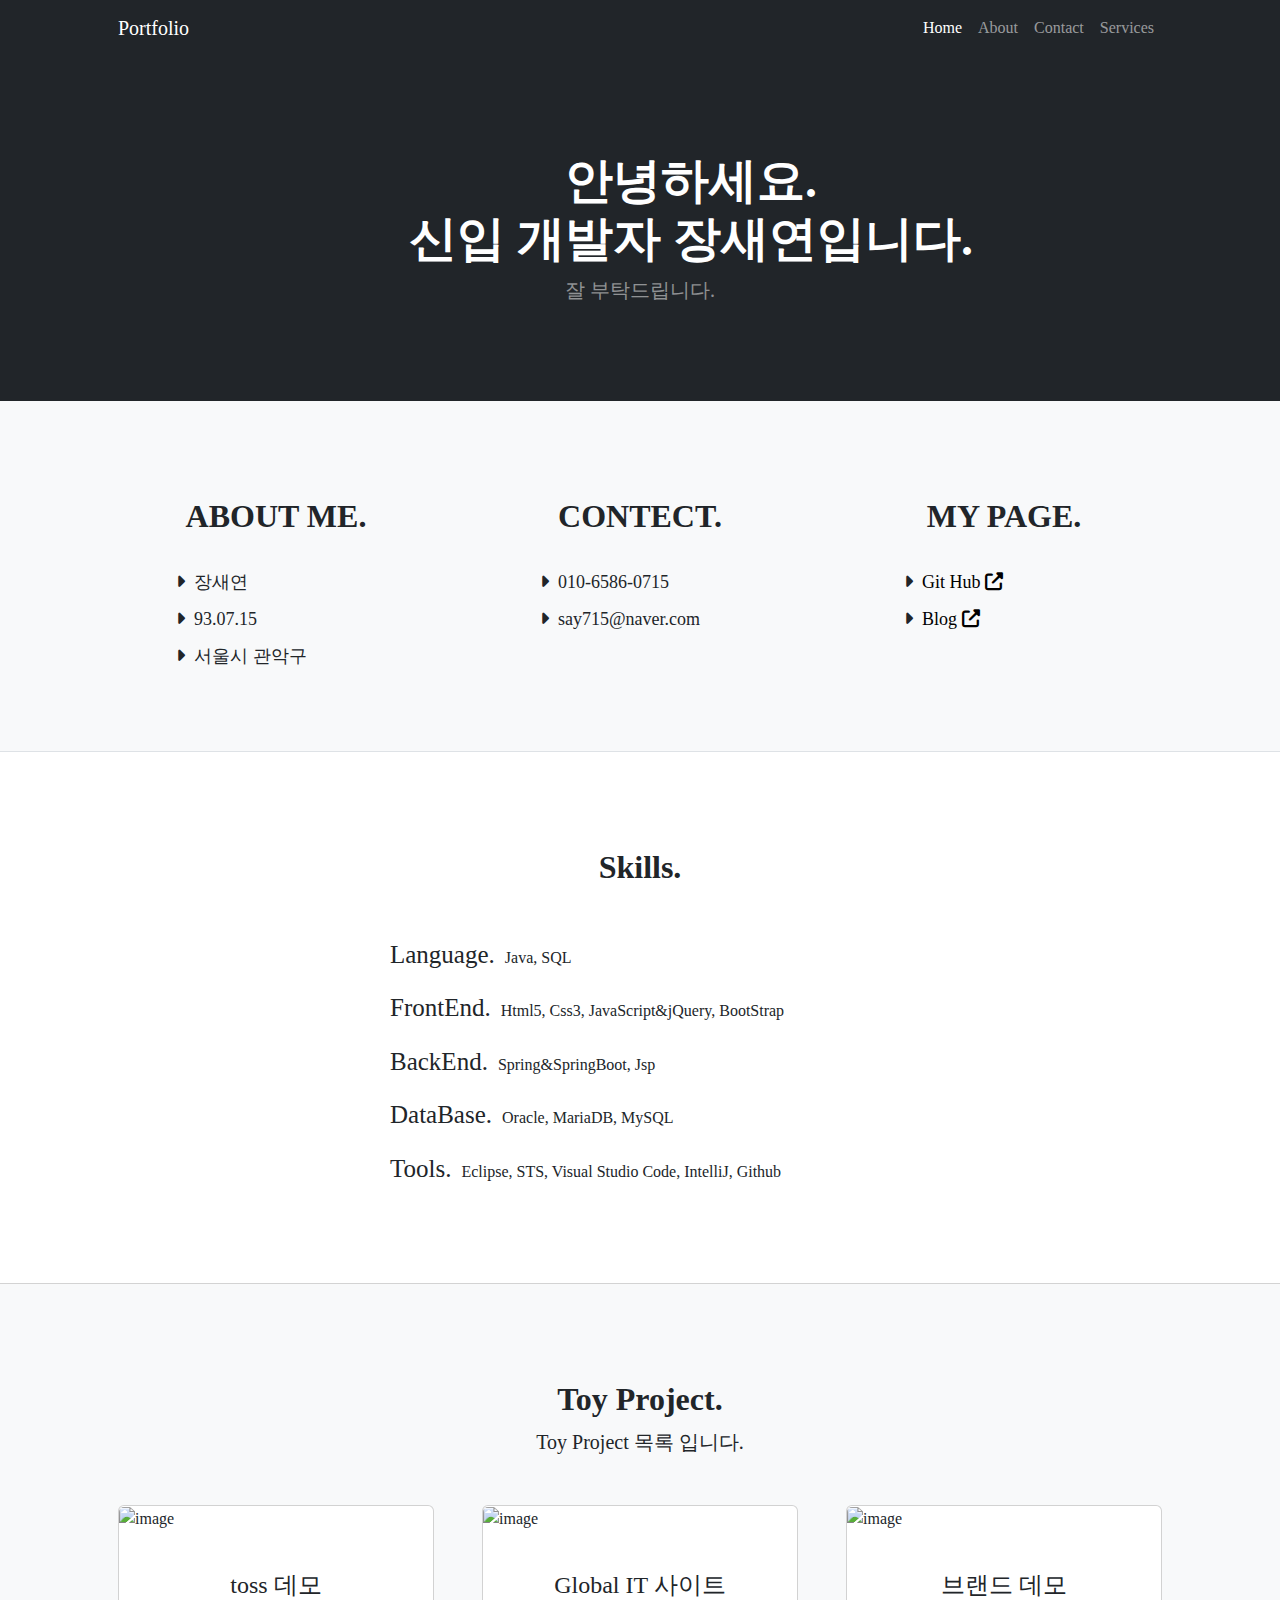
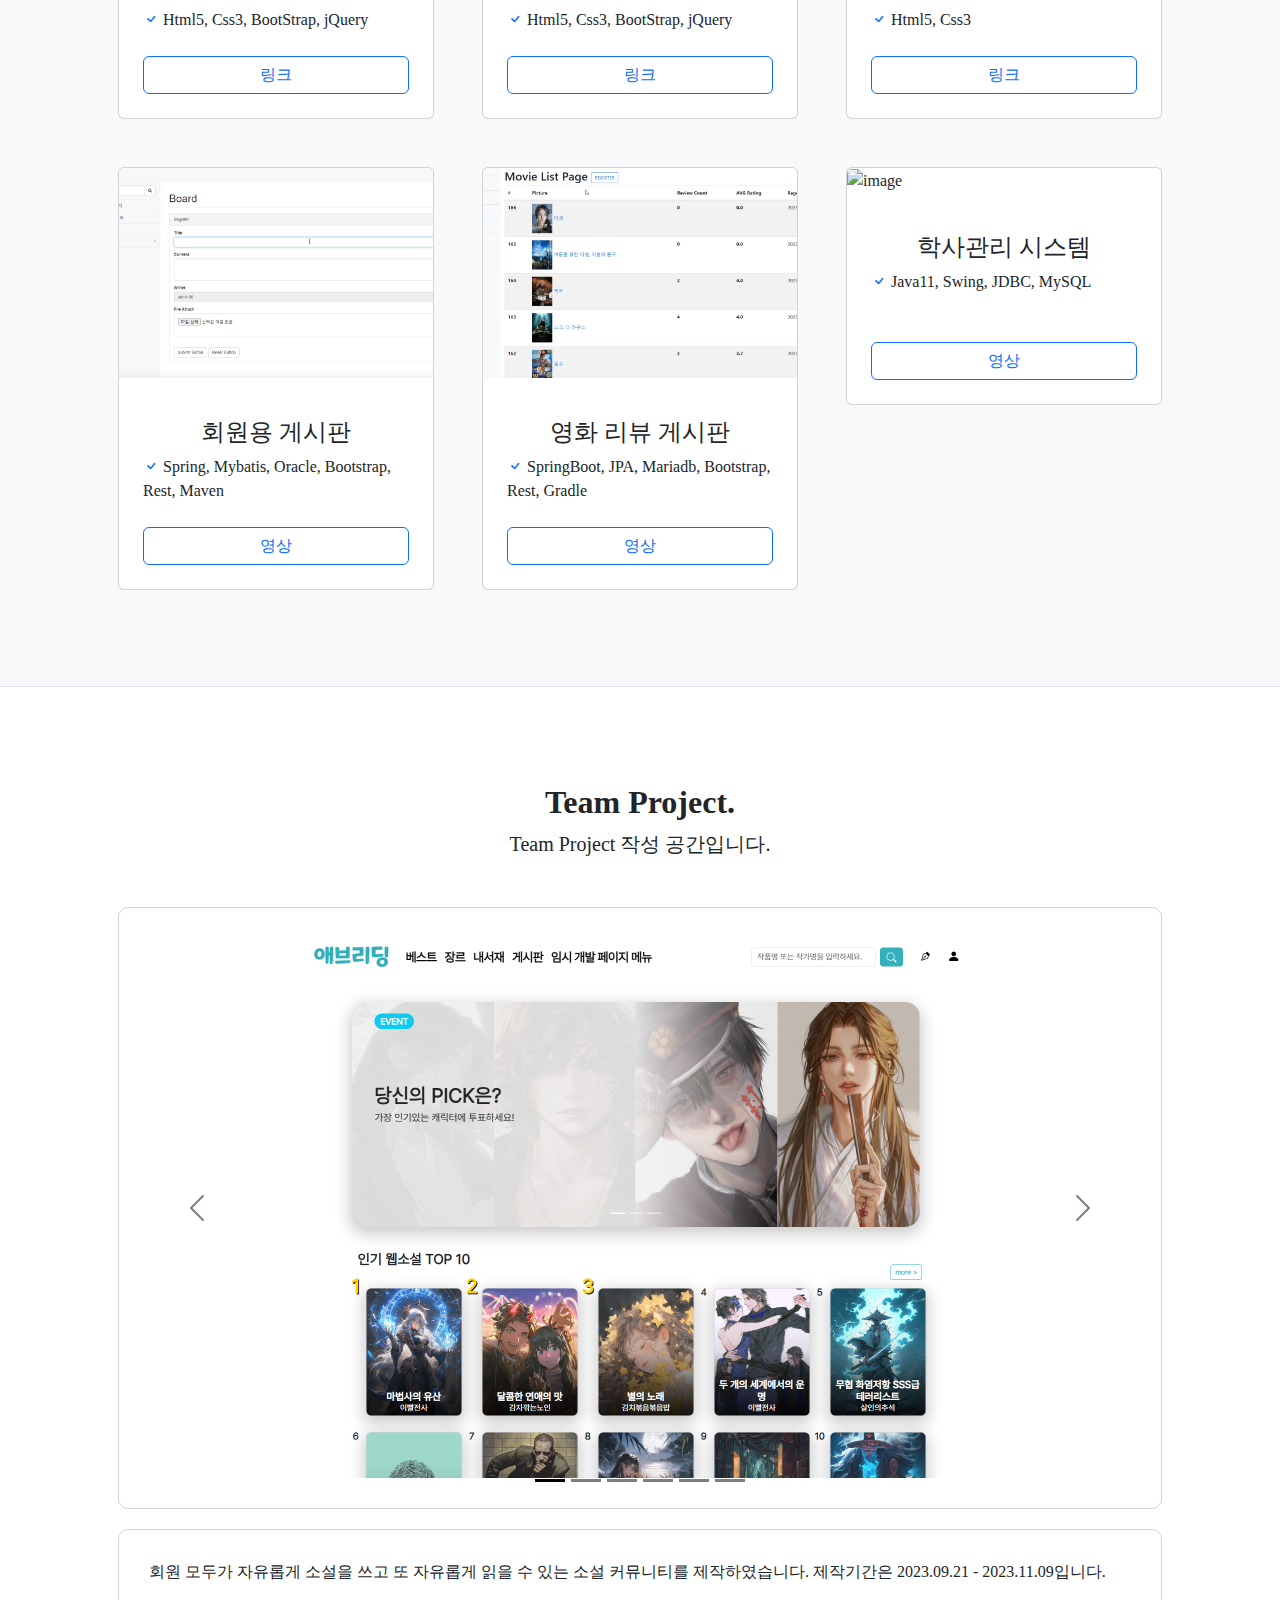
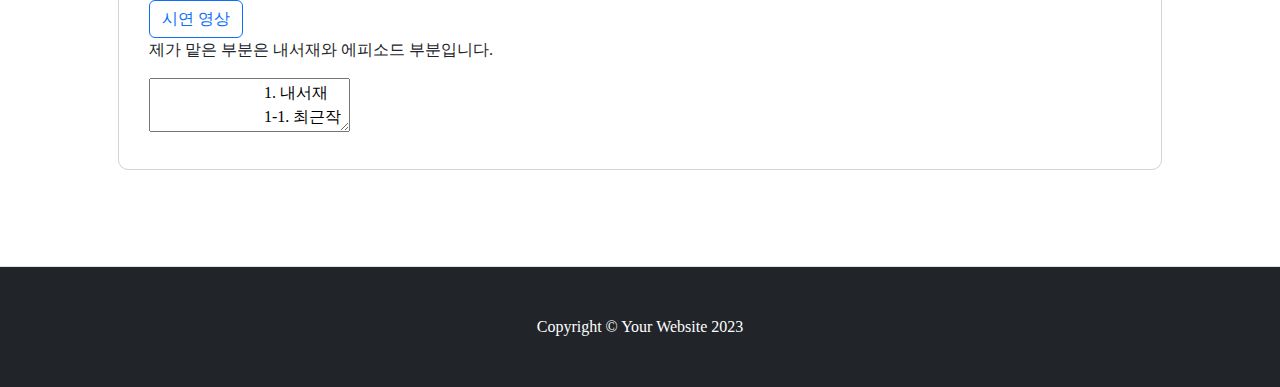
==== commit 59eebb4d: "슈정" ====
--- a/index.html
+++ b/index.html
@@ -90,18 +90,11 @@
                 border-radius: 10px; 
                 margin-top: 20px;
             }
-            .modal {
-                display: flex;
-                align-items: center;
-                justify-content: center;
-            }
             .modal-dialog .size{
-                width: 1200px;
+                /* width: 1200px; */
                 height: auto;
             }
-            .modal-content .size{
-                min-height: 80%;
-            }
+
         </style>
     </head>
     <body>
@@ -370,6 +363,16 @@
 
                       <div id="sogam">
                         <p>회원 모두가 자유롭게 소설을 쓰고 또 자유롭게 읽을 수 있는 소설 커뮤니티를 제작하였습니다. 제작기간은 2023.09.21 - 2023.11.09입니다.</p>
+                        <div><a class="btn btn-outline-primary modalBtn" data-file="내서재및에피소드.mp4">시연 영상</a></div>
+                        <p>제가 맡은 부분은 내서재와 에피소드 부분입니다.</p>
+                        <textarea>
+                            1. 내서재
+                            1-1. 최근작품
+                            1-2. 관심작품
+                            1-3. 작품활동
+                            2. 에피소드
+                            2-1. 소설 소개 및 에피소드 목록
+                        </textarea>
                       </div>
                 </div>
             </div>
@@ -386,11 +389,11 @@
 
         <!-- 모달 -------------------->
         <div class="modal videoModal" tabindex="-1" role="dialog">
-            <div class="modal-dialog size" role="document">
+            <div class="modal-dialog modal-lg size" role="document">
                 <div class="modal-content size">
                     <div class="modal-body">
                         <div class="container" style="display: flex; align-items: center; justify-content: center; margin-top: 20px;">
-                            <video controls width="1000" >
+                            <video controls width="700" >
                                 <source src="">
                             </video>
                         </div>
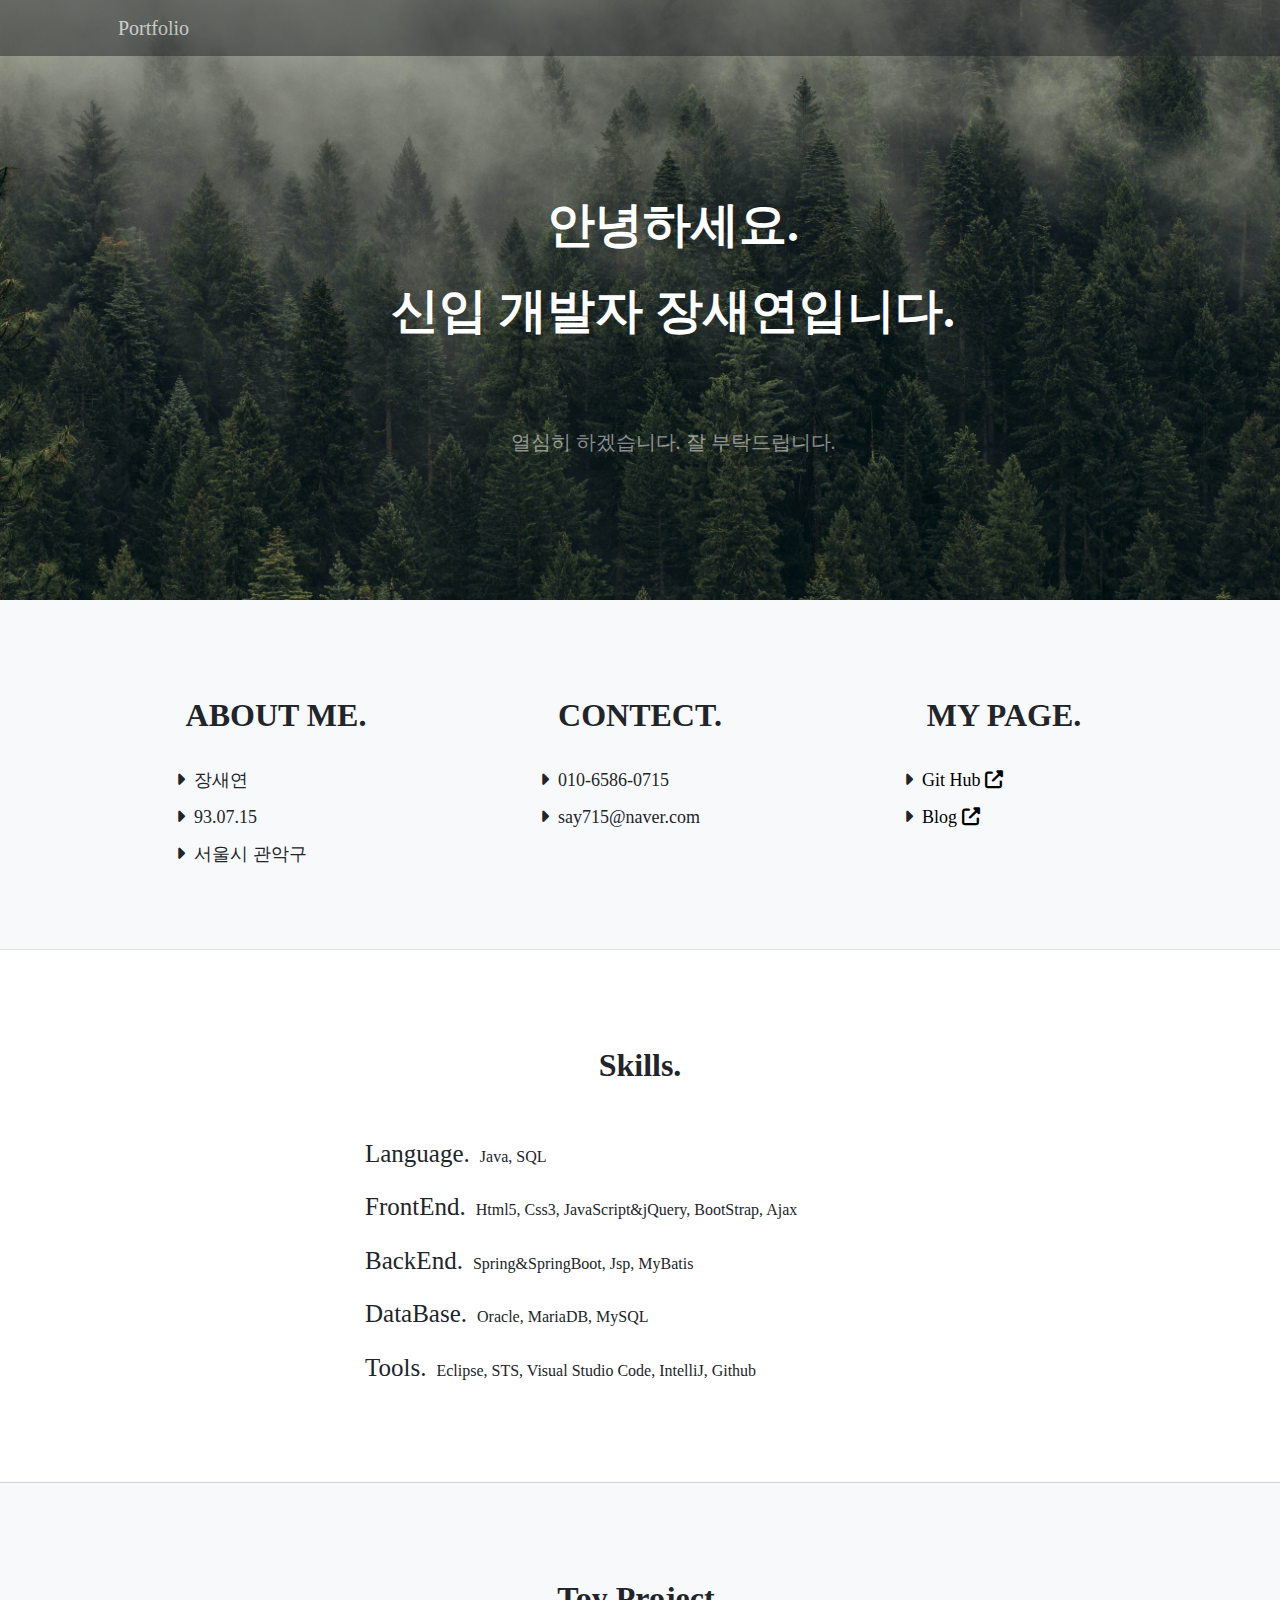
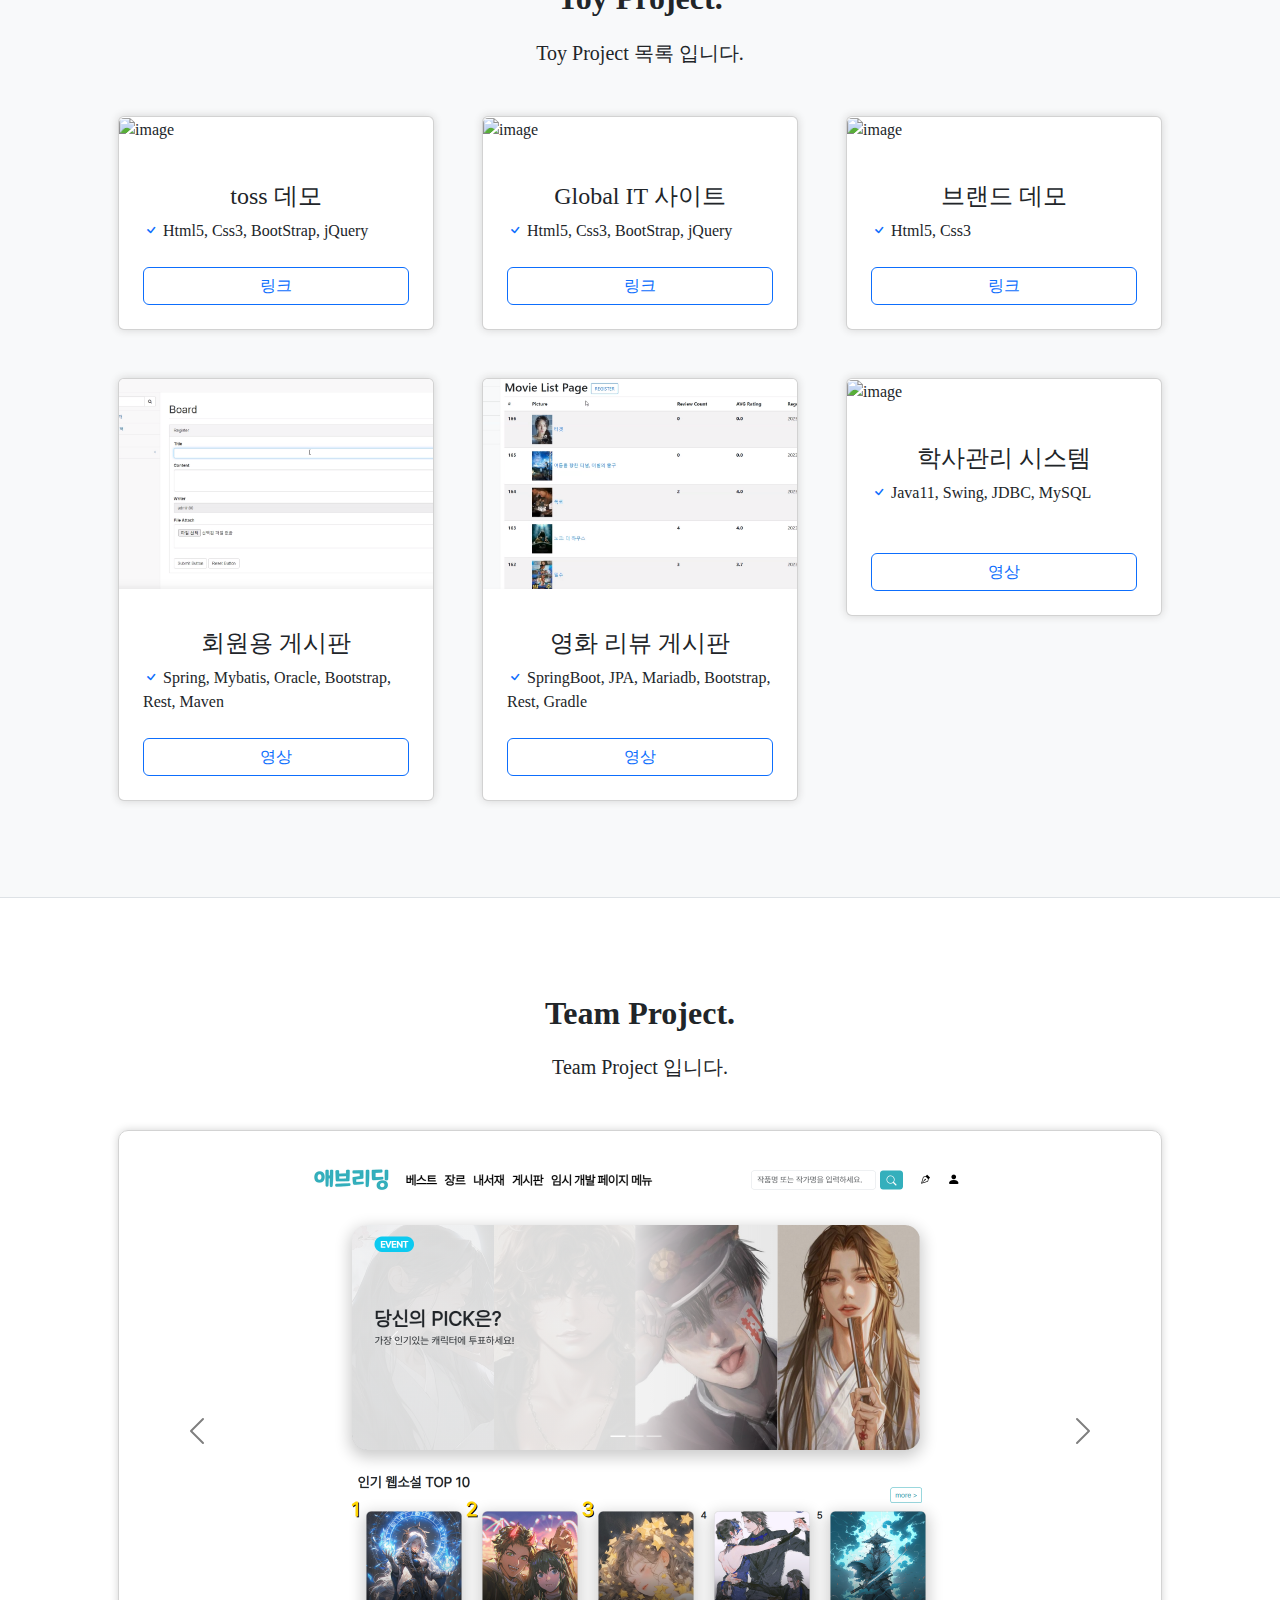
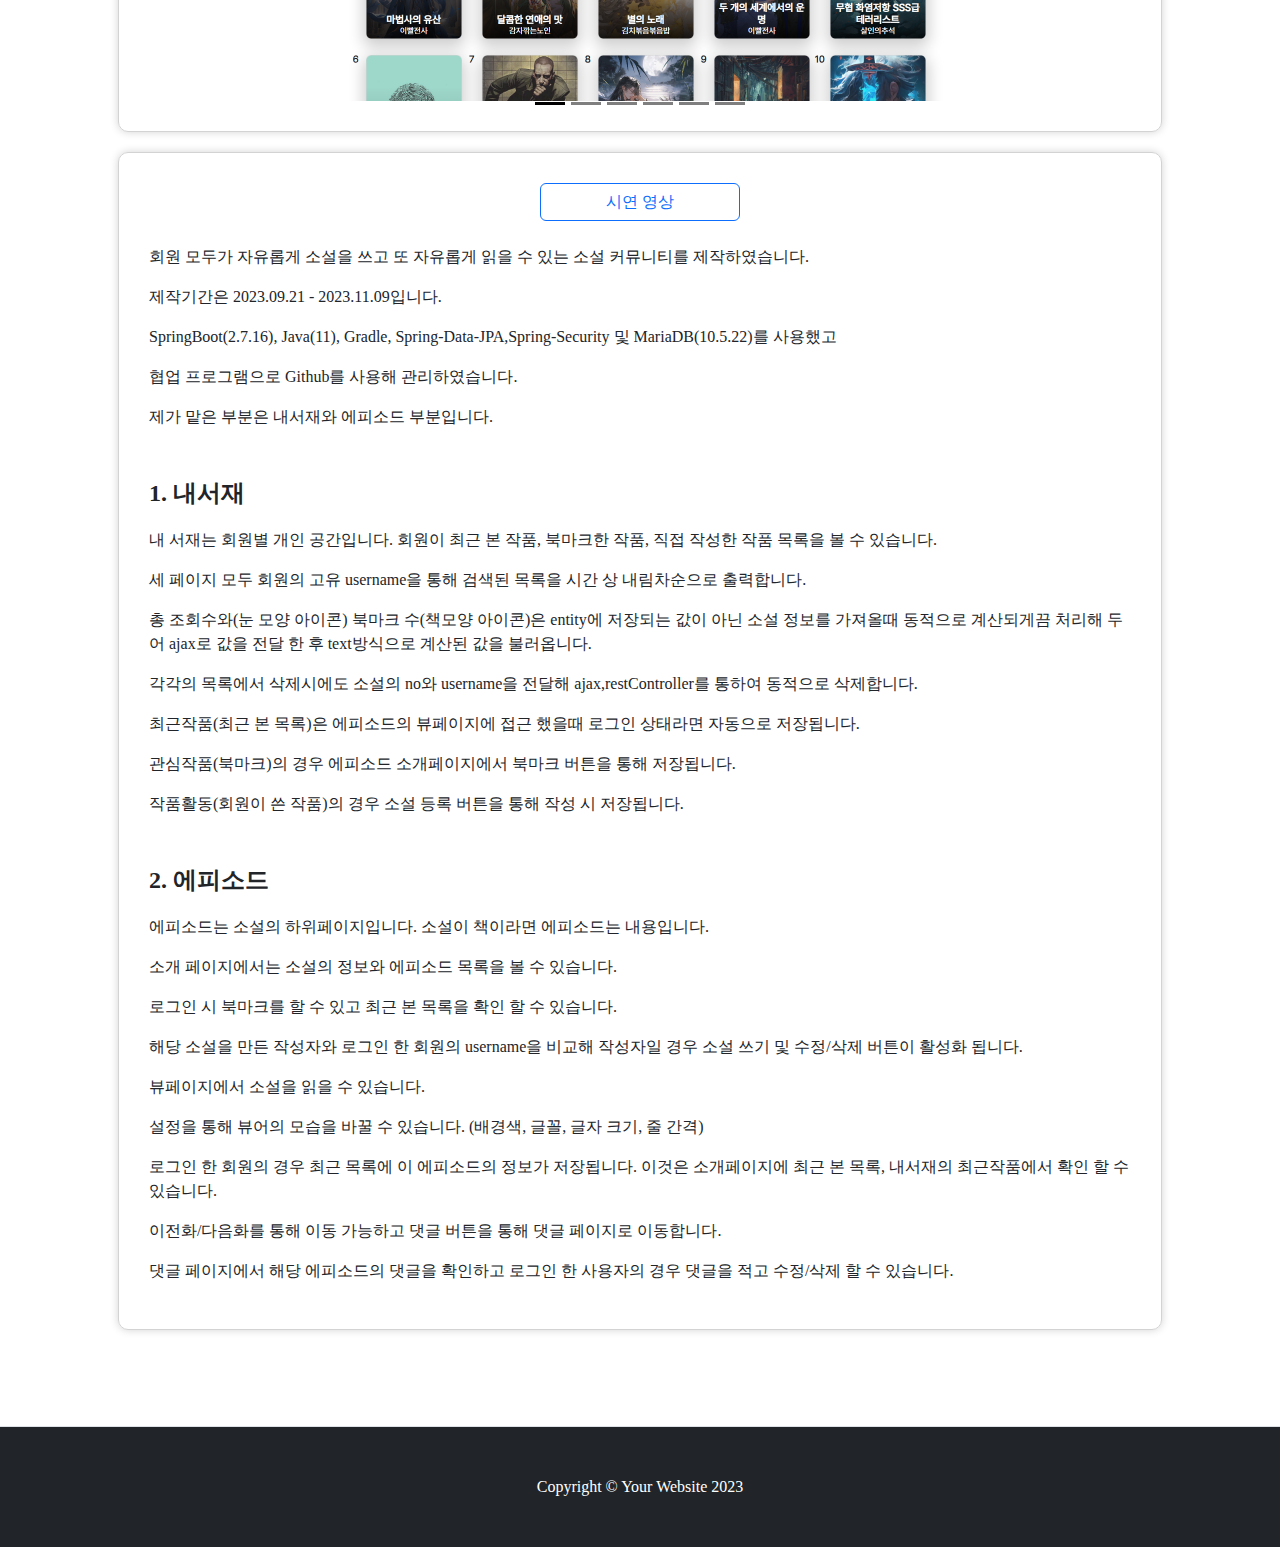
==== commit 2981b93f: "s" ====
--- a/index.html
+++ b/index.html
@@ -30,6 +30,27 @@
             *{
                 font-family: 'NanumSquareNeo-Variable'; 
             }
+            .navbar{
+                opacity: 50%;
+                position: absolute;
+                width: 100%;
+            }
+            #intro{
+                width: 100%;
+                height: 600px;
+                background-image: url(img/background.jpg);
+                padding: 0;
+                background-size: cover;
+            }
+            #intro .font{
+                position: absolute;
+                padding-top: 100px;
+                line-height: 150px;
+            }
+            #intro h1{
+                padding-bottom: 20px;
+            }
+
             #features li{
                 list-style: none;
                 font-size: large;
@@ -52,6 +73,9 @@
                 width: 374px;
                 height: 210px;
             }
+            .card, #demo, #sogam{
+                box-shadow: 0px 0px 8px lightgrey;
+            }
             .info h2{
                 text-align: center;
             }
@@ -63,14 +87,14 @@
             #skills .list{
                 text-align: left;
                 margin: auto;
-                width: 500px;
+                width: 550px;
                 margin-top: 50px;
             }
 
             #demo{
                 border: solid 1px lightgray;
                 padding: 30px;
-                border-radius: 10px;            
+                border-radius: 10px;       
             }
 
             #demo .carousel-inner{
@@ -90,11 +114,33 @@
                 border-radius: 10px; 
                 margin-top: 20px;
             }
+            #sogam textarea{
+                width: 100%;   
+                border: 0px;
+                overflow-y: hidden;
+                resize: none;
+                background-color: white;
+            }
+            #sogam .btnDiv{
+                text-align: center;
+            }
+            #sogam .btn{
+                width: 200px;
+            }
+            #sogam h4{
+                margin-bottom: 20px;
+            }
+
             .modal-dialog .size{
                 /* width: 1200px; */
                 height: auto;
             }
-
+            /* .postit{
+                position: absolute;
+                height: 20px;
+                width: 20px;
+                background-color: rgb(167, 218, 160);
+            } */
         </style>
     </head>
     <body>
@@ -105,22 +151,23 @@
                 <button class="navbar-toggler" type="button" data-bs-toggle="collapse" data-bs-target="#navbarSupportedContent" aria-controls="navbarSupportedContent" aria-expanded="false" aria-label="Toggle navigation"><span class="navbar-toggler-icon"></span></button>
                 <div class="collapse navbar-collapse" id="navbarSupportedContent">
                     <ul class="navbar-nav ms-auto mb-2 mb-lg-0">
-                        <li class="nav-item"><a class="nav-link active" aria-current="page" href="#!">Home</a></li>
+                        <!-- <li class="nav-item"><a class="nav-link active" aria-current="page" href="#!">Home</a></li>
                         <li class="nav-item"><a class="nav-link" href="#!">About</a></li>
                         <li class="nav-item"><a class="nav-link" href="#!">Contact</a></li>
-                        <li class="nav-item"><a class="nav-link" href="#!">Services</a></li>
+                        <li class="nav-item"><a class="nav-link" href="#!">Services</a></li> -->
                     </ul>
                 </div>
             </div>
         </nav>
         <!-- Header-->
-        <header class="bg-dark py-5">
+        <header class="bg-dark py-5" id="intro">
             <div class="container px-5">
                 <div class="row gx-5 justify-content-center">
                     <div class="col-lg-6">
-                        <div class="text-center my-5">
-                            <h1 class="display-5 fw-bolder text-white mb-2" style="width: 600px;">안녕하세요.<br>신입 개발자 장새연입니다.</h1>
-                            <p class="lead text-white-50 mb-4">잘 부탁드립니다.</p>
+                        <div class="text-center my-5 font">
+                            <h1 class="display-5 fw-bolder text-white mb-2">안녕하세요.</h1>
+                            <h1 class="display-5 fw-bolder text-white mb-2">신입 개발자 장새연입니다.</h1>
+                            <p class="lead text-white-50 mb-4">열심히 하겠습니다. 잘 부탁드립니다.</p>
                         </div>
                     </div>
                 </div>
@@ -131,7 +178,7 @@
             <div class="container px-5 my-5">
                 <div class="row gx-5">
                     <div class="col-lg-4 mb-5 mb-lg-0">
-                        <h2 class="fw-bolder">ABOUT ME.</h2>
+                        <h2 class="fw-bolder">ABOUT ME.<div class="postit"></div></h2>
                         <ul>
                             <li><i class="fa-solid fa-caret-right"></i>&nbsp;&nbsp;장새연</li>
                             <li><i class="fa-solid fa-caret-right"></i>&nbsp;&nbsp;93.07.15</li>
@@ -167,8 +214,8 @@
                     <h2 class="fw-bolder">Skills.</h2>
                     <div class="list">
                         <p><span>Language.</span>Java, SQL</p>
-                        <p><span>FrontEnd.</span>Html5, Css3, JavaScript&jQuery, BootStrap</p>
-                        <p><span>BackEnd.</span>Spring&SpringBoot, Jsp</p>
+                        <p><span>FrontEnd.</span>Html5, Css3, JavaScript&jQuery, BootStrap, Ajax</p>
+                        <p><span>BackEnd.</span>Spring&SpringBoot, Jsp, MyBatis</p>
                         <p><span>DataBase.</span>Oracle, MariaDB, MySQL</p>
                         <p><span>Tools.</span>Eclipse, STS, Visual Studio Code, IntelliJ, Github</p>
                     </div>
@@ -181,7 +228,7 @@
         <section class="bg-light py-5 border-bottom">
             <div class="container px-5 my-5 ">
                 <div class="text-center mb-5">
-                    <h2 class="fw-bolder">Toy Project.</h2>
+                    <h2 class="fw-bolder" style="margin-bottom: 20px;">Toy Project.</h2>
                     <p class="lead mb-0">Toy Project 목록 입니다.</p>
                 </div>
                 <div class="row gx-5 justify-content-center">
@@ -312,8 +359,8 @@
         <section class="py-5 border-bottom">
             <div class="container px-5 my-5 px-5">
                 <div class="text-center mb-5">
-                    <h2 class="fw-bolder">Team Project.</h2>
-                    <p class="lead mb-0">Team Project 작성 공간입니다.</p>
+                    <h2 class="fw-bolder" style="margin-bottom: 20px;">Team Project.</h2>
+                    <p class="lead mb-0">Team Project 입니다.</p>
                 </div>
                 
                 <div id="teamproject">
@@ -362,17 +409,39 @@
                       </div>
 
                       <div id="sogam">
-                        <p>회원 모두가 자유롭게 소설을 쓰고 또 자유롭게 읽을 수 있는 소설 커뮤니티를 제작하였습니다. 제작기간은 2023.09.21 - 2023.11.09입니다.</p>
-                        <div><a class="btn btn-outline-primary modalBtn" data-file="내서재및에피소드.mp4">시연 영상</a></div>
+                        <div class="btnDiv"><a class="btn btn-outline-primary modalBtn" data-file="내서재및에피소드.mp4">시연 영상</a></div>
+                        <br>
+                        <p>회원 모두가 자유롭게 소설을 쓰고 또 자유롭게 읽을 수 있는 소설 커뮤니티를 제작하였습니다.</p>
+                        <p>제작기간은 2023.09.21 - 2023.11.09입니다.</p>
+                        <p>SpringBoot(2.7.16), Java(11), Gradle, Spring-Data-JPA,Spring-Security 및 MariaDB(10.5.22)를 사용했고</p>
+                        <p>협업 프로그램으로 Github를 사용해 관리하였습니다.</p>
+                        <p></p>
+                        <p></p>
+                        <p></p>
+                        <p></p>
+                        <p></p>
+                        <p></p>
                         <p>제가 맡은 부분은 내서재와 에피소드 부분입니다.</p>
-                        <textarea>
-                            1. 내서재
-                            1-1. 최근작품
-                            1-2. 관심작품
-                            1-3. 작품활동
-                            2. 에피소드
-                            2-1. 소설 소개 및 에피소드 목록
-                        </textarea>
+
+                        <h4 style="font-weight: bold; margin-top: 50px;">1. 내서재</h4>
+                        <p>내 서재는 회원별 개인 공간입니다. 회원이 최근 본 작품, 북마크한 작품, 직접 작성한 작품 목록을 볼 수 있습니다.</p>
+                        <p>세 페이지 모두 회원의 고유 username을 통해 검색된 목록을 시간 상 내림차순으로 출력합니다. </p>
+                        <p>총 조회수와(눈 모양 아이콘) 북마크 수(책모양 아이콘)은 entity에 저장되는 값이 아닌 소설 정보를 가져올때 동적으로 계산되게끔 처리해 두어 ajax로 값을 전달 한 후 text방식으로 계산된 값을 불러옵니다.</p>
+                        <p>각각의 목록에서 삭제시에도 소설의 no와 username을 전달해 ajax,restController를 통하여 동적으로 삭제합니다.</p>
+                        <p>최근작품(최근 본 목록)은 에피소드의 뷰페이지에 접근 했을때 로그인 상태라면 자동으로 저장됩니다.</p>
+                        <p>관심작품(북마크)의 경우 에피소드 소개페이지에서 북마크 버튼을 통해 저장됩니다.</p>
+                        <p>작품활동(회원이 쓴 작품)의 경우 소설 등록 버튼을 통해 작성 시 저장됩니다.</p>
+
+                        <h4 style="font-weight: bold; margin-top: 50px;">2. 에피소드</h4>
+                        <p>에피소드는 소설의 하위페이지입니다. 소설이 책이라면 에피소드는 내용입니다.</p>
+                        <p>소개 페이지에서는 소설의 정보와 에피소드 목록을 볼 수 있습니다.</p>
+                        <p>로그인 시 북마크를 할 수 있고 최근 본 목록을 확인 할 수 있습니다.</p>
+                        <p>해당 소설을 만든 작성자와 로그인 한 회원의 username을 비교해 작성자일 경우 소설 쓰기 및 수정/삭제 버튼이 활성화 됩니다.</p>
+                        <p>뷰페이지에서 소설을 읽을 수 있습니다.</p>
+                        <p>설정을 통해 뷰어의 모습을 바꿀 수 있습니다. (배경색, 글꼴, 글자 크기, 줄 간격)</p>
+                        <p>로그인 한 회원의 경우 최근 목록에 이 에피소드의 정보가 저장됩니다. 이것은 소개페이지에 최근 본 목록, 내서재의 최근작품에서 확인 할 수 있습니다.</p>
+                        <p>이전화/다음화를 통해 이동 가능하고 댓글 버튼을 통해 댓글 페이지로 이동합니다.</p>
+                        <p>댓글 페이지에서 해당 에피소드의 댓글을 확인하고 로그인 한 사용자의 경우 댓글을 적고 수정/삭제 할 수 있습니다.</p>
                       </div>
                 </div>
             </div>
@@ -413,7 +482,7 @@
             let videoModal = $(".videoModal");
 
             $(".modalBtn").click(function(){
-                let src = "/video/" + $(this).data('file');
+                let src = "video/" + $(this).data('file');
                 let videoElement = videoModal.find("video");
                 let videoSource = videoElement.find("source");
 
